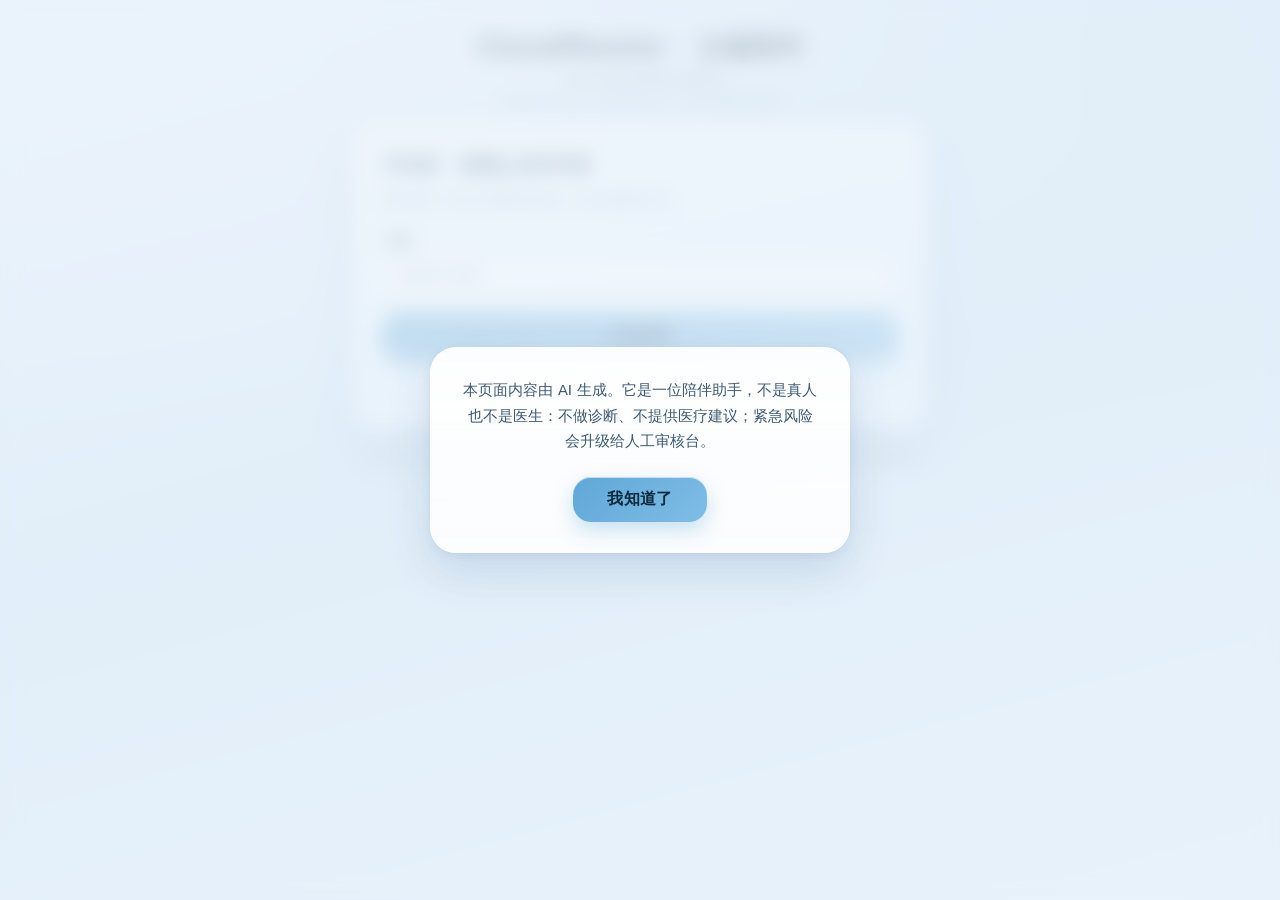
==== frontend/cloud-glass/index.html @ fb9d0e98 "refactor(web): 删除柔雾奶油前端，精修云朵玻璃视觉风格 - 删除 frontend/soft-pastel/（柔雾奶油风格实现） - 移除对应静态测试 test_static_serve" ====
<!doctype html>
<html lang="zh-CN">
<head>
<meta charset="utf-8">
<meta name="viewport" content="width=device-width, initial-scale=1">
<title>CloudMaster · 云端陪伴</title>
<link rel="stylesheet" href="style.css">
</head>
<body>
  <header class="top">
    <h1 class="brand">CloudMaster<span class="dot"> · </span>云端陪伴</h1>
    <p class="brand-sub">一处可以放松倾诉的云端陪伴</p>
    <p class="ai-note">内容由 AI 生成 · 仅供陪伴参考，不作心理/医疗诊断</p>
  </header>

  <div id="disclosure" class="disclosure hidden">
    <div class="dlg">
      <p>本页面内容由 AI 生成。它是一位陪伴助手，不是真人也不是医生：不做诊断、不提供医疗建议；紧急风险会升级给人工审核台。</p>
      <button id="disclosureOk" class="primary">我知道了</button>
    </div>
  </div>

  <main>
    <section id="registerPanel" class="card panel hidden">
      <h2>开始前，请确认你的年龄</h2>
      <p class="privacy">匿名使用：我们不索要真实姓名、照片或联系方式。</p>
      <label class="field">年龄
        <input id="age" type="number" min="0" max="100" placeholder="请输入年龄">
      </label>
      <p id="ageReject" class="reject hidden">未满 14 岁无法使用：本产品不处理 <14 岁数据。</p>
      <div id="guardianRow" class="guardian-row hidden">
        <label><input id="guardianBox" type="checkbox"> 我确认使用期间有监护人/家长在场或在旁</label>
      </div>
      <button id="regBtn" class="primary">开始陪伴</button>
      <p id="chatError" class="error"></p>
    </section>

    <section id="chatPanel" class="card panel hidden">
      <div id="crisisBanner" class="crisis hidden">
        <h3 id="crisisTitle"></h3>
        <p id="crisisText"></p>
      </div>
      <div id="chatMessages" class="messages" aria-live="polite"></div>
      <div id="typing" class="typing"><span class="td"></span><span class="td"></span><span class="td"></span>正在输入…</div>
      <div class="input-row">
        <input id="input" type="text" placeholder="说说你现在的心情…" aria-label="输入你的话">
        <button id="sendBtn" class="primary">发送</button>
      </div>
      <p class="privacy micro">匿名使用 · 不记录真实身份 · 你的状态会按风险分级处理</p>
    </section>
  </main>

  <footer class="foot">CloudMaster 云端陪伴 · 页面内容 AI 生成 · 紧急风险走人工审核 · 提供来源虚构图谱，不提供未审核热线</footer>

  <script src="../common/api.js" defer></script>
</body>
</html>
---- frontend/cloud-glass/style.css ----
/* Cloud Glass — 云朵玻璃（精修版） */
:root{
  --sky-a:#EAF3FB; --sky-b:#CBE3F4; --sky-c:#E2F0F9;
  --glass-strong:rgba(255,255,255,.72); --glass-soft:rgba(255,255,255,.50);
  --glass-line:rgba(255,255,255,.78);
  --glass-shadow:0 18px 44px rgba(40,90,140,.16), 0 2px 8px rgba(40,90,140,.08);
  --glass-highlight:inset 0 1px 0 rgba(255,255,255,.9);
  --ink:#2C4457; --ink-2:#3C5A72; --muted:#5E7A93; --faint:#84A0B8;
  --accent:#5FA8D8; --accent-2:#7FBDE5; --accent-ink:#0D2A3C;
  --good:#5FA88B; --danger:#C05C4B;
  --r-lg:26px; --r-md:18px;
  --sp-1:6px; --sp-2:10px; --sp-3:14px; --sp-4:22px; --sp-5:30px;
  --font:"PingFang SC","Hiragino Sans GB","Microsoft YaHei","Segoe UI",system-ui,sans-serif;
}
*{box-sizing:border-box}
html,body{height:100%}
body{
  margin:0; color:var(--ink); font-family:var(--font); -webkit-font-smoothing:antialiased;
  background:radial-gradient(120% 80% at 0% 0%, var(--sky-a) 0%, transparent 60%),
    radial-gradient(120% 90% at 100% 0%, var(--sky-b) 0%, transparent 55%),
    linear-gradient(165deg, var(--sky-a), var(--sky-b) 48%, var(--sky-c));
  background-attachment:fixed; display:flex; flex-direction:column; align-items:center; min-height:100%;
}
.hidden{display:none!important}
.top{width:100%; max-width:620px; text-align:center; padding:var(--sp-5) var(--sp-4) var(--sp-2)}
.brand{font-size:26px; font-weight:600; letter-spacing:.5px; color:var(--ink); margin:0}
.brand .dot{color:var(--accent)}
.brand-sub{font-size:13px; color:var(--muted); margin:.35em 0 0}
.ai-note{font-size:12px; color:var(--faint); margin:.5em 0 0}
body[data-minor="true"] .ai-note::after{content:"  ·  未成年模式（监护人可用）"; color:var(--good)}
main{width:100%; max-width:620px; padding:0 var(--sp-4)}
.card{
  border-radius:var(--r-lg);
  background:linear-gradient(180deg, var(--glass-strong), var(--glass-soft));
  -webkit-backdrop-filter:blur(20px) saturate(130%); backdrop-filter:blur(20px) saturate(130%);
  border:1px solid var(--glass-line); box-shadow:var(--glass-shadow), var(--glass-highlight);
  padding:var(--sp-5) var(--sp-5) var(--sp-4);
}
h2{font-size:19px; margin:0 0 var(--sp-3); font-weight:600; color:var(--ink-2)}
.field{display:block; margin:var(--sp-4) 0 var(--sp-3)}
.field span{display:block; font-size:13.5px; color:var(--muted); margin-bottom:var(--sp-2)}
.field input{
  width:100%; padding:13px 16px; border-radius:var(--r-md);
  border:1px solid rgba(95,168,216,.28); background:rgba(255,255,255,.78); color:var(--ink); font-size:16px;
  box-shadow:inset 0 1px 2px rgba(40,90,140,.05); transition:border-color .2s, box-shadow .2s;
}
.field input::placeholder{color:var(--faint)}
.field input:focus{outline:none; border-color:var(--accent); box-shadow:0 0 0 3px rgba(95,168,216,.20)}
.privacy{font-size:12.5px; color:var(--muted)}
.privacy.micro{margin-top:var(--sp-3); text-align:center}
.reject{color:var(--danger); font-size:14px; margin:var(--sp-2) 0; font-weight:500}
.guardian-row{margin:var(--sp-2) 0 var(--sp-3); font-size:14px; color:var(--ink-2); display:flex; align-items:flex-start; gap:var(--sp-2)}
.error{color:var(--danger); font-size:13.5px; min-height:1.3em; margin-top:var(--sp-3)}
.primary{
  width:100%; padding:14px; border:0; border-radius:var(--r-md); cursor:pointer;
  font-size:16px; font-weight:600; letter-spacing:.4px; color:var(--accent-ink);
  background:linear-gradient(135deg, var(--accent), var(--accent-2));
  box-shadow:0 8px 20px rgba(95,168,216,.35), inset 0 1px 0 rgba(255,255,255,.6);
  transition:transform .15s ease, box-shadow .2s ease, filter .2s ease;
}
.primary:not(:disabled):hover{filter:brightness(1.04); transform:translateY(-1px); box-shadow:0 12px 26px rgba(95,168,216,.4)}
.primary:not(:disabled):active{transform:translateY(0); box-shadow:0 6px 16px rgba(95,168,216,.3)}
.primary:disabled{opacity:.5; cursor:not-allowed; filter:saturate(.7)}
.primary:focus-visible{outline:none; box-shadow:0 0 0 3px rgba(2,80,140,.45)}
.messages{height:360px; overflow-y:auto; padding:var(--sp-3) var(--sp-1); display:flex; flex-direction:column; gap:var(--sp-2); scroll-behavior:smooth}
.messages::-webkit-scrollbar{width:8px}
.messages::-webkit-scrollbar-thumb{background:rgba(95,168,216,.35); border-radius:8px}
.bubble{max-width:82%; padding:12px 16px; border-radius:20px; line-height:1.65; white-space:pre-wrap; word-break:break-word; font-size:15px; box-shadow:var(--glass-highlight)}
.bubble.user{align-self:flex-end; color:#0D2A3C; background:linear-gradient(135deg,rgba(95,168,216,.72),rgba(127,189,229,.72)); border-bottom-right-radius:6px; margin-left:12%}
.bubble.ai{align-self:flex-start; color:var(--ink); background:rgba(255,255,255,.74); border:1px solid var(--glass-line); border-bottom-left-radius:6px; margin-right:12%}
.typing{color:var(--muted); font-size:12.5px; min-height:20px; opacity:0; transition:opacity .25s; display:flex; align-items:center; gap:6px}
.typing.show{opacity:1}
.typing .td{width:5px; height:5px; border-radius:50%; background:var(--accent); opacity:.4; animation:tdp 1.2s infinite}
.typing .td:nth-child(2){animation-delay:.2s}
.typing .td:nth-child(3){animation-delay:.4s}
@keyframes tdp{0%,60%,100%{opacity:.25; transform:translateY(0)}30%{opacity:1; transform:translateY(-2px)}}
.input-row{display:flex; gap:var(--sp-2); margin-top:var(--sp-2)}
.input-row input{flex:1; padding:13px 16px; border-radius:var(--r-md); border:1px solid rgba(95,168,216,.28); background:rgba(255,255,255,.8); color:var(--ink); font-size:15px; transition:border-color .2s, box-shadow .2s}
.input-row input:focus{outline:none; border-color:var(--accent); box-shadow:0 0 0 3px rgba(95,168,216,.20)}
.input-row button{width:auto; flex:0 0 96px}
.crisis{display:flex; gap:var(--sp-3); align-items:flex-start; background:linear-gradient(180deg, rgba(255,255,255,.80), rgba(255,255,255,.58)); -webkit-backdrop-filter:blur(14px); backdrop-filter:blur(14px); border:1px solid rgba(231,150,120,.55); border-radius:var(--r-md); box-shadow:0 10px 24px rgba(60,40,30,.10); padding:var(--sp-3) var(--sp-4); margin-bottom:var(--sp-3)}
.crisis::before{content:""; flex:0 0 10px; height:10px; align-self:center; border-radius:50%; background:#E8B09A; box-shadow:0 0 0 4px rgba(192,92,75,.14)}
.crisis h3{margin:0 0 4px; font-size:15px; color:var(--ink-2); font-weight:600}
.crisis p{margin:0; font-size:13.5px; color:var(--muted); line-height:1.6}
.disclosure{position:fixed; inset:0; z-index:60; display:flex; align-items:center; justify-content:center; padding:var(--sp-4); background:rgba(234,243,251,.72); -webkit-backdrop-filter:blur(10px); backdrop-filter:blur(10px)}
.disclosure .dlg{max-width:420px; width:100%; border-radius:var(--r-lg); padding:var(--sp-5); background:linear-gradient(180deg, rgba(255,255,255,.94), rgba(255,255,255,.86)); border:1px solid var(--glass-line); box-shadow:var(--glass-shadow); text-align:center}
.disclosure p{line-height:1.75; font-size:14.5px; color:var(--ink-2); margin:0 0 var(--sp-4)}
.disclosure .primary{width:auto; padding:12px 34px}
.foot{width:100%; max-width:620px; text-align:center; padding:var(--sp-4); font-size:11.5px; color:var(--faint); line-height:1.7}
@media (max-width:560px){.top{padding-top:var(--sp-4)}.card{padding:var(--sp-4)}.messages{height:320px}.bubble{max-width:88%}}
@media (prefers-reduced-motion: reduce){*,*::before,*::after{animation:none!important; transition:none!important; scroll-behavior:auto!important}.typing .td{animation:none}}
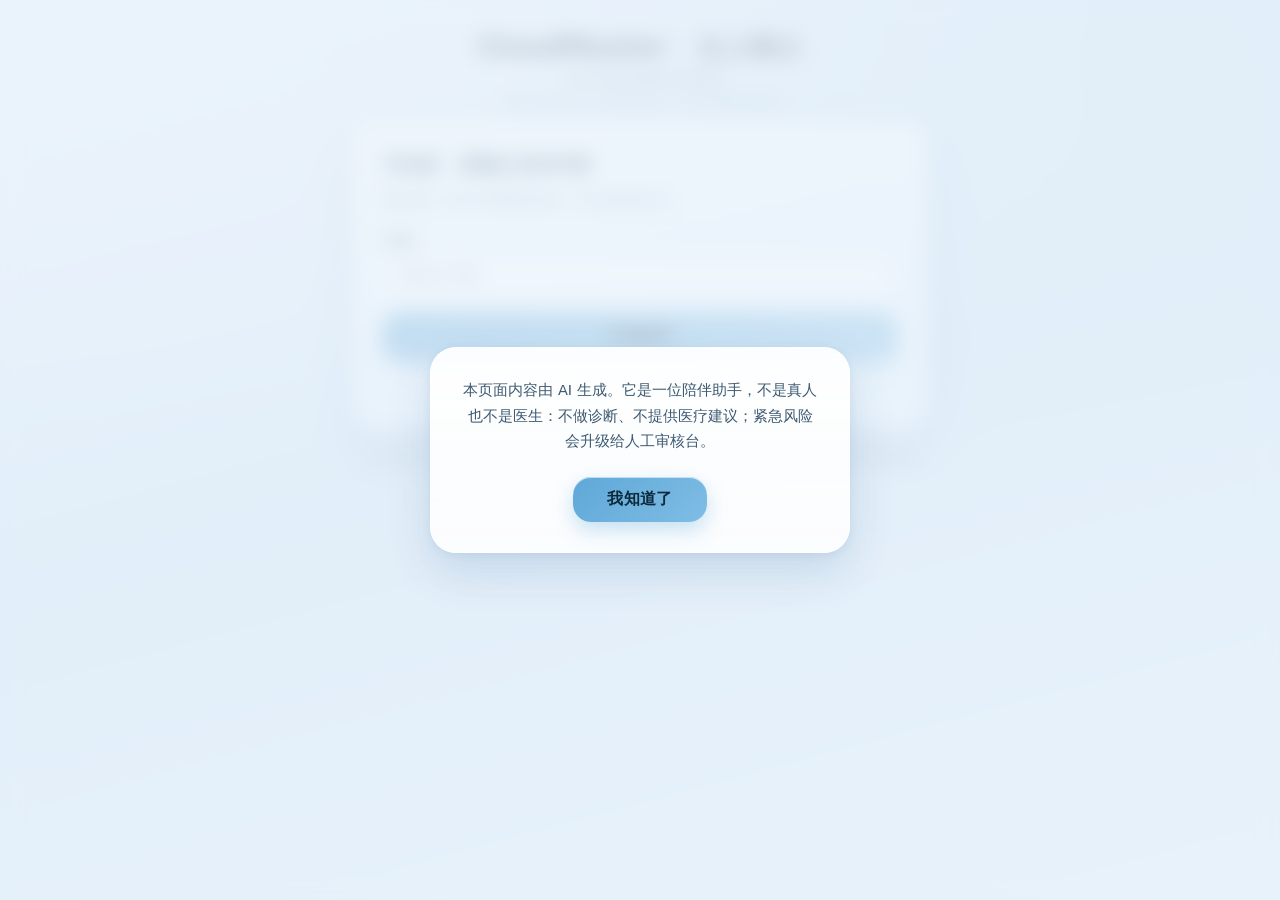
==== commit f68fbb3c: "feat(web): 前端品牌标题改为「CloudMaster · 云上高士」 - index.html: 大标题 <h1 class=brand> 与页面 <title> 改为 云上高士; 页脚品牌" ====
--- a/frontend/cloud-glass/index.html
+++ b/frontend/cloud-glass/index.html
@@ -3,12 +3,12 @@
 <head>
 <meta charset="utf-8">
 <meta name="viewport" content="width=device-width, initial-scale=1">
-<title>CloudMaster · 云端陪伴</title>
+<title>CloudMaster · 云上高士</title>
 <link rel="stylesheet" href="style.css">
 </head>
 <body>
   <header class="top">
-    <h1 class="brand">CloudMaster<span class="dot"> · </span>云端陪伴</h1>
+    <h1 class="brand">CloudMaster<span class="dot"> · </span>云上高士</h1>
     <p class="brand-sub">一处可以放松倾诉的云端陪伴</p>
     <p class="ai-note">内容由 AI 生成 · 仅供陪伴参考，不作心理/医疗诊断</p>
   </header>
@@ -47,10 +47,48 @@
         <button id="sendBtn" class="primary">发送</button>
       </div>
       <p class="privacy micro">匿名使用 · 不记录真实身份 · 你的状态会按风险分级处理</p>
+      <button id="openSettings" class="ghost">设置与资源 · 申诉入口</button>
+    </section>
+
+    <section id="settingsPanel" class="card panel hidden">
+      <h2>设置与资源</h2>
+
+      <div class="block">
+        <h3>求助与转介资源</h3>
+        <p class="privacy">本页不提供未经人工审核的热线号码。紧急情况请拨打当地急救电话或就近就医。</p>
+        <ul id="resourceList" class="res-list"></ul>
+      </div>
+
+      <div class="block">
+        <h3>申诉与投诉举报</h3>
+        <p class="privacy">未成年人模式误判、内容问题、隐私与数据使用问题均可提交；返回可追踪工单号。</p>
+        <label class="field small">类型
+          <select id="appealKind"></select>
+        </label>
+        <label class="field small">说明
+          <textarea id="appealText" rows="3" placeholder="请描述你遇到的问题（无需填写姓名或联系方式）"></textarea>
+        </label>
+        <button id="appealBtn" class="primary">提交申诉</button>
+        <p id="appealMsg" class="privacy micro"></p>
+      </div>
+
+      <div class="block">
+        <h3>隐私与退出</h3>
+        <p class="privacy">一键删除：清除你的匿名画像与本机会话数据（不可恢复）。</p>
+        <button id="deleteBtn" class="danger">删除我的数据并退出</button>
+        <p id="deleteMsg" class="privacy micro"></p>
+      </div>
+
+      <div class="block">
+        <h3>产品边界说明</h3>
+        <p class="privacy">CloudMaster 是 AI 陪伴助手，不是真人也不是医生：不做诊断、不提供医疗或用药建议、不评判。识别到极端情绪或自伤风险时会中断自动回复并转人工审核。使用时长与未成年人模式按合规要求执行。</p>
+      </div>
+
+      <button id="closeSettings" class="ghost">返回对话</button>
     </section>
   </main>
 
-  <footer class="foot">CloudMaster 云端陪伴 · 页面内容 AI 生成 · 紧急风险走人工审核 · 提供来源虚构图谱，不提供未审核热线</footer>
+  <footer class="foot">CloudMaster 云上高士 · 页面内容 AI 生成 · 紧急风险走人工审核 · 提供来源虚构图谱，不提供未审核热线</footer>
 
   <script src="../common/api.js" defer></script>
 </body>
--- a/frontend/cloud-glass/style.css
+++ b/frontend/cloud-glass/style.css
@@ -88,4 +88,23 @@
 .disclosure .primary{width:auto; padding:12px 34px}
 .foot{width:100%; max-width:620px; text-align:center; padding:var(--sp-4); font-size:11.5px; color:var(--faint); line-height:1.7}
 @media (max-width:560px){.top{padding-top:var(--sp-4)}.card{padding:var(--sp-4)}.messages{height:320px}.bubble{max-width:88%}}
-@media (prefers-reduced-motion: reduce){*,*::before,*::after{animation:none!important; transition:none!important; scroll-behavior:auto!important}.typing .td{animation:none}}+@media (prefers-reduced-motion: reduce){*,*::before,*::after{animation:none!important; transition:none!important; scroll-behavior:auto!important}.typing .td{animation:none}}
+
+/* ---- v1.1.0：设置与资源面板（申诉入口 / 一键退出 / 转介资源） ---- */
+.ghost{margin-top:var(--sp-3); width:100%; padding:11px; border-radius:var(--r-md); cursor:pointer; font-size:14px; font-weight:600; color:var(--ink-2); background:rgba(255,255,255,.55); border:1px solid var(--glass-line); box-shadow:var(--glass-highlight); transition:filter .2s, transform .15s}
+.ghost:hover{filter:brightness(1.03); transform:translateY(-1px)}
+.ghost:focus-visible{outline:none; box-shadow:0 0 0 3px rgba(2,80,140,.45)}
+.block{margin-bottom:var(--sp-4); padding-bottom:var(--sp-3); border-bottom:1px dashed rgba(95,168,216,.25)}
+.block:last-of-type{border-bottom:0}
+.block h3{margin:0 0 var(--sp-2); font-size:15px; color:var(--ink-2); font-weight:600}
+.res-list{margin:0; padding-left:1.1em; font-size:13.5px; color:var(--muted); line-height:1.7}
+.res-list li{margin-bottom:4px}
+.res-list strong{color:var(--ink-2); font-weight:600}
+.danger{width:100%; padding:13px; border:0; border-radius:var(--r-md); cursor:pointer; font-size:15px; font-weight:600; color:#5A1F16; background:linear-gradient(135deg,#F0C0B2,#E8A794); box-shadow:0 8px 20px rgba(192,92,75,.28), inset 0 1px 0 rgba(255,255,255,.6); transition:filter .2s, transform .15s}
+.danger:hover{filter:brightness(1.03); transform:translateY(-1px)}
+.danger:focus-visible{outline:none; box-shadow:0 0 0 3px rgba(140,50,30,.45)}
+.field.small{margin:var(--sp-3) 0}
+.field.small>span,.field.small{font-size:13px}
+.field select,.field textarea{width:100%; padding:12px 14px; border-radius:var(--r-md); border:1px solid rgba(95,168,216,.28); background:rgba(255,255,255,.8); color:var(--ink); font-size:14.5px; font-family:inherit}
+.field textarea{resize:vertical; line-height:1.6}
+.field select:focus,.field textarea:focus{outline:none; border-color:var(--accent); box-shadow:0 0 0 3px rgba(95,168,216,.20)}
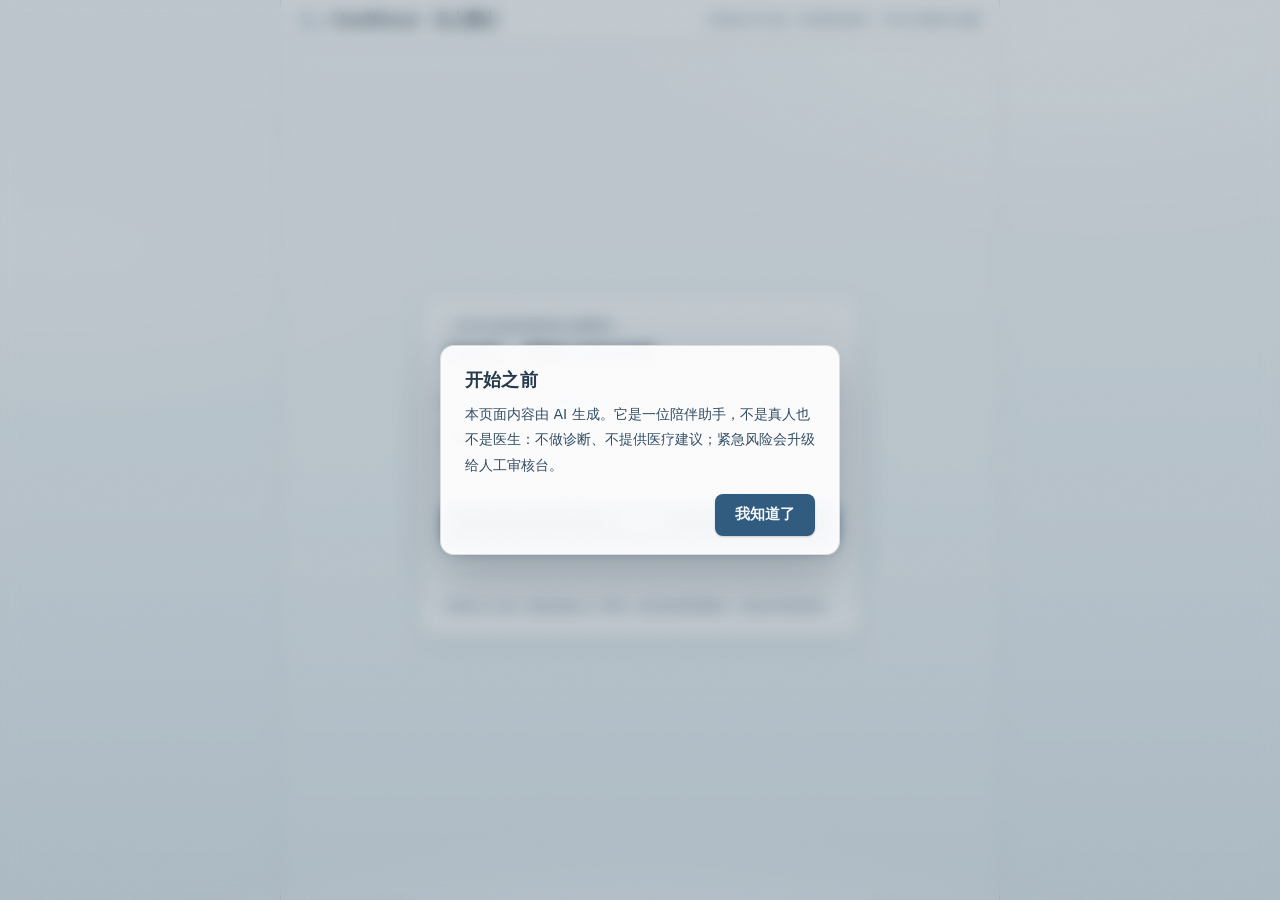
==== commit e1cfb2ce: "feat(web): 云朵玻璃 v1.3 精修「晨雾应用壳」，去 AI 生成感 - index.html: 居中悬浮玻璃大卡片 -> 应用壳（.shell/.appbar/.screen/.sheet" ====
--- a/frontend/cloud-glass/index.html
+++ b/frontend/cloud-glass/index.html
@@ -2,94 +2,112 @@
 <html lang="zh-CN">
 <head>
 <meta charset="utf-8">
-<meta name="viewport" content="width=device-width, initial-scale=1">
+<meta name="viewport" content="width=device-width, initial-scale=1, viewport-fit=cover">
+<meta name="theme-color" content="#F6F9FB">
+<meta name="color-scheme" content="light">
 <title>CloudMaster · 云上高士</title>
 <link rel="stylesheet" href="style.css">
 </head>
 <body>
-  <header class="top">
-    <h1 class="brand">CloudMaster<span class="dot"> · </span>云上高士</h1>
-    <p class="brand-sub">一处可以放松倾诉的云端陪伴</p>
-    <p class="ai-note">内容由 AI 生成 · 仅供陪伴参考，不作心理/医疗诊断</p>
-  </header>
+  <div class="shell">
+    <header class="appbar">
+      <svg class="mark" viewBox="0 0 24 24" fill="none" stroke="currentColor" stroke-width="1.5" stroke-linecap="round" stroke-linejoin="round" aria-hidden="true"><path d="M18 10h-1.26A8 8 0 1 0 9 20h9a5 5 0 0 0 0-10z"/></svg>
+      <h1 class="brand">CloudMaster<span class="dot"> · </span>云上高士</h1>
+      <p class="ai-note">内容由 AI 生成 · 仅供陪伴参考，不作心理/医疗诊断</p>
+    </header>
+
+    <main>
+      <section id="registerPanel" class="screen hidden">
+        <div class="sheet sheet-narrow">
+          <p class="kicker">一处可以放松倾诉的云端陪伴</p>
+          <h2>开始前，请确认你的年龄</h2>
+          <p class="privacy">匿名使用：我们不索要真实姓名、照片或联系方式。</p>
+          <label class="field">年龄
+            <input id="age" type="number" min="0" max="100" placeholder="请输入年龄">
+          </label>
+          <p id="ageReject" class="reject hidden">未满 14 岁无法使用：本产品不处理 <14 岁数据。</p>
+          <div id="guardianRow" class="guardian-row hidden">
+            <label><input id="guardianBox" type="checkbox"> 我确认使用期间有监护人/家长在场或在旁</label>
+          </div>
+          <button id="regBtn" class="primary">开始陪伴</button>
+          <p id="chatError" class="error"></p>
+          <p class="smallprint">内容由 AI 生成 · 紧急风险走人工审核 · 提供来源虚构图谱，不提供未审核热线</p>
+        </div>
+      </section>
+
+      <section id="chatPanel" class="screen hidden">
+        <div id="crisisBanner" class="crisis hidden">
+          <h3 id="crisisTitle"></h3>
+          <p id="crisisText"></p>
+        </div>
+        <div id="chatMessages" class="messages" aria-live="polite"></div>
+        <div id="typing" class="typing"><span class="td"></span><span class="td"></span><span class="td"></span>正在输入…</div>
+        <div class="composer">
+          <div class="input-row">
+            <input id="input" type="text" placeholder="说说你现在的心情…" aria-label="输入你的话">
+            <button id="sendBtn" class="send" aria-label="发送">
+              <svg viewBox="0 0 24 24" fill="none" stroke="currentColor" stroke-width="2" stroke-linecap="round" stroke-linejoin="round" aria-hidden="true"><path d="M22 2 11 13"/><path d="M22 2 15 22l-4-9-9-4z"/></svg>
+            </button>
+          </div>
+          <div class="composer-meta">
+            <span class="privacy micro">匿名使用 · 不记录真实身份 · 你的状态会按风险分级处理</span>
+            <button id="openSettings" class="linklike">设置与资源 · 申诉入口</button>
+          </div>
+        </div>
+      </section>
+
+      <section id="settingsPanel" class="screen hidden">
+        <div class="sheet">
+          <div class="sheet-head">
+            <h2>设置与资源</h2>
+            <button id="closeSettings" class="linklike">返回对话</button>
+          </div>
+
+          <div class="block">
+            <h3>求助与转介资源</h3>
+            <p class="privacy">本页不提供未经人工审核的热线号码。紧急情况请拨打当地急救电话或就近就医。</p>
+            <ul id="resourceList" class="res-list"></ul>
+          </div>
+
+          <div class="block">
+            <h3>申诉与投诉举报</h3>
+            <p class="privacy">未成年人模式误判、内容问题、隐私与数据使用问题均可提交；返回可追踪工单号。</p>
+            <label class="field small">类型
+              <select id="appealKind"></select>
+            </label>
+            <label class="field small">说明
+              <textarea id="appealText" rows="3" placeholder="请描述你遇到的问题（无需填写姓名或联系方式）"></textarea>
+            </label>
+            <button id="appealBtn" class="primary compact">提交申诉</button>
+            <p id="appealMsg" class="privacy micro"></p>
+          </div>
+
+          <div class="block">
+            <h3>隐私与退出</h3>
+            <p class="privacy">一键删除：清除你的匿名画像与本机会话数据（不可恢复）。</p>
+            <button id="deleteBtn" class="danger">删除我的数据并退出</button>
+            <p id="deleteMsg" class="privacy micro"></p>
+          </div>
+
+          <div class="block">
+            <h3>产品边界说明</h3>
+            <p class="privacy">CloudMaster 是 AI 陪伴助手，不是真人也不是医生：不做诊断、不提供医疗或用药建议、不评判。识别到极端情绪或自伤风险时会中断自动回复并转人工审核。使用时长与未成年人模式按合规要求执行。</p>
+          </div>
+
+          <p class="smallprint">内容由 AI 生成 · 紧急风险走人工审核 · 提供来源虚构图谱，不提供未审核热线</p>
+        </div>
+      </section>
+    </main>
+  </div>
 
   <div id="disclosure" class="disclosure hidden">
     <div class="dlg">
+      <h2>开始之前</h2>
       <p>本页面内容由 AI 生成。它是一位陪伴助手，不是真人也不是医生：不做诊断、不提供医疗建议；紧急风险会升级给人工审核台。</p>
-      <button id="disclosureOk" class="primary">我知道了</button>
+      <button id="disclosureOk" class="primary compact">我知道了</button>
     </div>
   </div>
 
-  <main>
-    <section id="registerPanel" class="card panel hidden">
-      <h2>开始前，请确认你的年龄</h2>
-      <p class="privacy">匿名使用：我们不索要真实姓名、照片或联系方式。</p>
-      <label class="field">年龄
-        <input id="age" type="number" min="0" max="100" placeholder="请输入年龄">
-      </label>
-      <p id="ageReject" class="reject hidden">未满 14 岁无法使用：本产品不处理 <14 岁数据。</p>
-      <div id="guardianRow" class="guardian-row hidden">
-        <label><input id="guardianBox" type="checkbox"> 我确认使用期间有监护人/家长在场或在旁</label>
-      </div>
-      <button id="regBtn" class="primary">开始陪伴</button>
-      <p id="chatError" class="error"></p>
-    </section>
-
-    <section id="chatPanel" class="card panel hidden">
-      <div id="crisisBanner" class="crisis hidden">
-        <h3 id="crisisTitle"></h3>
-        <p id="crisisText"></p>
-      </div>
-      <div id="chatMessages" class="messages" aria-live="polite"></div>
-      <div id="typing" class="typing"><span class="td"></span><span class="td"></span><span class="td"></span>正在输入…</div>
-      <div class="input-row">
-        <input id="input" type="text" placeholder="说说你现在的心情…" aria-label="输入你的话">
-        <button id="sendBtn" class="primary">发送</button>
-      </div>
-      <p class="privacy micro">匿名使用 · 不记录真实身份 · 你的状态会按风险分级处理</p>
-      <button id="openSettings" class="ghost">设置与资源 · 申诉入口</button>
-    </section>
-
-    <section id="settingsPanel" class="card panel hidden">
-      <h2>设置与资源</h2>
-
-      <div class="block">
-        <h3>求助与转介资源</h3>
-        <p class="privacy">本页不提供未经人工审核的热线号码。紧急情况请拨打当地急救电话或就近就医。</p>
-        <ul id="resourceList" class="res-list"></ul>
-      </div>
-
-      <div class="block">
-        <h3>申诉与投诉举报</h3>
-        <p class="privacy">未成年人模式误判、内容问题、隐私与数据使用问题均可提交；返回可追踪工单号。</p>
-        <label class="field small">类型
-          <select id="appealKind"></select>
-        </label>
-        <label class="field small">说明
-          <textarea id="appealText" rows="3" placeholder="请描述你遇到的问题（无需填写姓名或联系方式）"></textarea>
-        </label>
-        <button id="appealBtn" class="primary">提交申诉</button>
-        <p id="appealMsg" class="privacy micro"></p>
-      </div>
-
-      <div class="block">
-        <h3>隐私与退出</h3>
-        <p class="privacy">一键删除：清除你的匿名画像与本机会话数据（不可恢复）。</p>
-        <button id="deleteBtn" class="danger">删除我的数据并退出</button>
-        <p id="deleteMsg" class="privacy micro"></p>
-      </div>
-
-      <div class="block">
-        <h3>产品边界说明</h3>
-        <p class="privacy">CloudMaster 是 AI 陪伴助手，不是真人也不是医生：不做诊断、不提供医疗或用药建议、不评判。识别到极端情绪或自伤风险时会中断自动回复并转人工审核。使用时长与未成年人模式按合规要求执行。</p>
-      </div>
-
-      <button id="closeSettings" class="ghost">返回对话</button>
-    </section>
-  </main>
-
-  <footer class="foot">CloudMaster 云上高士 · 页面内容 AI 生成 · 紧急风险走人工审核 · 提供来源虚构图谱，不提供未审核热线</footer>
-
   <script src="../common/api.js" defer></script>
 </body>
-</html>+</html>
--- a/frontend/cloud-glass/style.css
+++ b/frontend/cloud-glass/style.css
@@ -1,110 +1,279 @@
-/* Cloud Glass — 云朵玻璃（精修版） */
+/* ==========================================================================
+   Cloud Glass v3 · 云朵玻璃「晨雾应用壳」
+   --------------------------------------------------------------------------
+   设计立场：云朵玻璃是"材质"而不是"造型"——只用在顶栏、输入坞、AI 气泡
+   这类功能性磨砂条上；聊天直接铺在天空上，表单是平贴的窄栏纸面。
+   去 AI 感纪律：
+   1) 拒绝"居中悬浮玻璃大卡片"式营销页骨架，改为真实应用的信息架构；
+   2) 不用宽字距标语、渐变、光晕；按钮小而实色，发丝线承担全部结构；
+   3) 衬线仅用于品牌与标题（Georgia/宋体混排），正文克制、行高放松。
+   ========================================================================== */
+
 :root{
-  --sky-a:#EAF3FB; --sky-b:#CBE3F4; --sky-c:#E2F0F9;
-  --glass-strong:rgba(255,255,255,.72); --glass-soft:rgba(255,255,255,.50);
-  --glass-line:rgba(255,255,255,.78);
-  --glass-shadow:0 18px 44px rgba(40,90,140,.16), 0 2px 8px rgba(40,90,140,.08);
-  --glass-highlight:inset 0 1px 0 rgba(255,255,255,.9);
-  --ink:#2C4457; --ink-2:#3C5A72; --muted:#5E7A93; --faint:#84A0B8;
-  --accent:#5FA8D8; --accent-2:#7FBDE5; --accent-ink:#0D2A3C;
-  --good:#5FA88B; --danger:#C05C4B;
-  --r-lg:26px; --r-md:18px;
-  --sp-1:6px; --sp-2:10px; --sp-3:14px; --sp-4:22px; --sp-5:30px;
-  --font:"PingFang SC","Hiragino Sans GB","Microsoft YaHei","Segoe UI",system-ui,sans-serif;
-}
+  /* 天空（低饱和晨雾） */
+  --sky-hi:#F6F9FB; --sky-mid:#EDF3F7; --sky-low:#DEE8EF;
+  /* 玻璃与纸 */
+  --glass:rgba(255,255,255,.6);
+  --paper:rgba(255,255,255,.7);
+  --edge-light:rgba(255,255,255,.85);
+  --hairline:rgba(34,56,74,.15);
+  /* 墨色文字（对纸底均 ≥ AA） */
+  --ink:#22384A; --ink-2:#2F4B62; --muted:#46617A; --faint:#57718A;
+  /* 单一强调：墨蓝 */
+  --accent:#2E5A7E; --accent-deep:#264D6D; --user-bubble:#38678C;
+  --ring:rgba(46,90,126,.18);
+  /* 状态色（去饱和） */
+  --good:#3E7A5E; --danger:#8F442F; --warm-line:#B4663F;
+  /* 形状与间距 */
+  --r-lg:14px; --r-md:10px; --r-sm:8px;
+  --serif:Georgia,"Times New Roman","Noto Serif SC","Source Han Serif SC","Songti SC","SimSun",serif;
+  --sans:"PingFang SC","Hiragino Sans GB","Microsoft YaHei","Segoe UI",system-ui,sans-serif;
+}
+
 *{box-sizing:border-box}
 html,body{height:100%}
 body{
-  margin:0; color:var(--ink); font-family:var(--font); -webkit-font-smoothing:antialiased;
-  background:radial-gradient(120% 80% at 0% 0%, var(--sky-a) 0%, transparent 60%),
-    radial-gradient(120% 90% at 100% 0%, var(--sky-b) 0%, transparent 55%),
-    linear-gradient(165deg, var(--sky-a), var(--sky-b) 48%, var(--sky-c));
-  background-attachment:fixed; display:flex; flex-direction:column; align-items:center; min-height:100%;
-}
+  margin:0; overflow:hidden; color:var(--ink); font-family:var(--sans);
+  -webkit-font-smoothing:antialiased;
+  background:linear-gradient(180deg,var(--sky-hi) 0%,var(--sky-mid) 55%,var(--sky-low) 100%);
+}
+
+/* 云层：两团极缓漂移的雾白 */
+body::before{
+  content:""; position:fixed; inset:-6% -4%; z-index:0; pointer-events:none;
+  background:
+    radial-gradient(52rem 24rem at 82% 8%, rgba(255,255,255,.8), rgba(255,255,255,0) 62%),
+    radial-gradient(46rem 20rem at 8% 30%, rgba(255,255,255,.5), rgba(255,255,255,0) 58%),
+    radial-gradient(66rem 26rem at 50% 112%, rgba(255,255,255,.9), rgba(255,255,255,0) 60%);
+  animation:cloud-drift 140s ease-in-out infinite alternate;
+}
+@keyframes cloud-drift{from{transform:translateX(-1.4%)}to{transform:translateX(1.4%)}}
+
+/* 纸感颗粒：极细噪点盖全页 */
+body::after{
+  content:""; position:fixed; inset:0; z-index:90; pointer-events:none;
+  background-image:url("data:image/svg+xml,%3Csvg xmlns='http://www.w3.org/2000/svg' width='260' height='260'%3E%3Cfilter id='n'%3E%3CfeTurbulence type='fractalNoise' baseFrequency='0.82' numOctaves='2' stitchTiles='stitch'/%3E%3CfeColorMatrix type='saturate' values='0'/%3E%3C/filter%3E%3Crect width='260' height='260' filter='url(%23n)' opacity='0.045'/%3E%3C/svg%3E");
+}
+
 .hidden{display:none!important}
-.top{width:100%; max-width:620px; text-align:center; padding:var(--sp-5) var(--sp-4) var(--sp-2)}
-.brand{font-size:26px; font-weight:600; letter-spacing:.5px; color:var(--ink); margin:0}
-.brand .dot{color:var(--accent)}
-.brand-sub{font-size:13px; color:var(--muted); margin:.35em 0 0}
-.ai-note{font-size:12px; color:var(--faint); margin:.5em 0 0}
-body[data-minor="true"] .ai-note::after{content:"  ·  未成年模式（监护人可用）"; color:var(--good)}
-main{width:100%; max-width:620px; padding:0 var(--sp-4)}
-.card{
-  border-radius:var(--r-lg);
-  background:linear-gradient(180deg, var(--glass-strong), var(--glass-soft));
-  -webkit-backdrop-filter:blur(20px) saturate(130%); backdrop-filter:blur(20px) saturate(130%);
-  border:1px solid var(--glass-line); box-shadow:var(--glass-shadow), var(--glass-highlight);
-  padding:var(--sp-5) var(--sp-5) var(--sp-4);
-}
-h2{font-size:19px; margin:0 0 var(--sp-3); font-weight:600; color:var(--ink-2)}
-.field{display:block; margin:var(--sp-4) 0 var(--sp-3)}
-.field span{display:block; font-size:13.5px; color:var(--muted); margin-bottom:var(--sp-2)}
+::selection{background:var(--accent); color:#fff}
+
+/* ---- 应用壳：像一栏真正的"窗"，而不是悬浮卡片 ---- */
+.shell{
+  position:relative; z-index:1; height:100%; max-width:720px; margin:0 auto;
+  display:flex; flex-direction:column;
+  border-left:1px solid var(--hairline); border-right:1px solid var(--hairline);
+  background:linear-gradient(180deg, rgba(255,255,255,.24), rgba(255,255,255,.08));
+}
+
+/* ---- 顶栏：功能性磨砂条 ---- */
+.appbar{
+  flex:none; display:flex; align-items:center; gap:10px; padding:10px 18px;
+  background:var(--glass);
+  -webkit-backdrop-filter:blur(14px) saturate(115%); backdrop-filter:blur(14px) saturate(115%);
+  border-bottom:1px solid var(--hairline);
+}
+.mark{width:20px; height:20px; color:var(--accent); flex:none}
+.brand{font-family:var(--serif); font-size:16px; font-weight:600; color:var(--ink); margin:0; white-space:nowrap; letter-spacing:.01em}
+.brand .dot{color:var(--accent); font-weight:400}
+.ai-note{margin:0 0 0 auto; font-size:11.5px; color:var(--faint); line-height:1.4; text-align:right}
+body[data-minor="true"] .ai-note::after{content:" · 未成年模式"; color:var(--good)}
+
+main{flex:1; min-height:0; display:flex; flex-direction:column}
+.screen{flex:1; min-height:0}
+#chatPanel{display:flex; flex-direction:column}
+#registerPanel,#settingsPanel{overflow-y:auto; padding:28px 18px 40px}
+#registerPanel{display:flex; flex-direction:column}
+#registerPanel::-webkit-scrollbar,#settingsPanel::-webkit-scrollbar{width:9px}
+#registerPanel::-webkit-scrollbar-thumb,#settingsPanel::-webkit-scrollbar-thumb{background:rgba(46,90,126,.24); border-radius:8px; border:2px solid transparent; background-clip:padding-box}
+
+/* ---- 纸面：平贴的表单窄栏，玻璃只作底衬 ---- */
+.sheet{
+  max-width:560px; margin:0 auto; width:100%;
+  background:var(--paper);
+  -webkit-backdrop-filter:blur(14px) saturate(115%); backdrop-filter:blur(14px) saturate(115%);
+  border:1px solid var(--hairline); border-radius:var(--r-lg);
+  box-shadow:inset 0 1px 0 var(--edge-light), 0 8px 24px rgba(46,74,99,.07);
+  padding:22px 24px 18px;
+}
+.sheet-narrow{max-width:440px; margin:auto}
+
+.kicker{font-size:13px; color:var(--muted); margin:0 0 8px}
+h2{
+  font-family:var(--serif); font-size:18.5px; font-weight:600; color:var(--ink);
+  margin:0 0 12px; padding-bottom:10px; border-bottom:1px solid var(--hairline); letter-spacing:.01em;
+}
+.sheet-head{display:flex; align-items:baseline; justify-content:space-between; gap:12px; border-bottom:1px solid var(--hairline); margin-bottom:6px}
+.sheet-head h2{border:0; padding:0; margin:0}
+
+/* ---- 表单 ---- */
+.field{display:block; margin:16px 0 12px}
+.field span{display:block; font-size:12.5px; color:var(--muted); margin-bottom:6px}
 .field input{
-  width:100%; padding:13px 16px; border-radius:var(--r-md);
-  border:1px solid rgba(95,168,216,.28); background:rgba(255,255,255,.78); color:var(--ink); font-size:16px;
-  box-shadow:inset 0 1px 2px rgba(40,90,140,.05); transition:border-color .2s, box-shadow .2s;
+  width:100%; height:42px; padding:0 13px; border-radius:var(--r-md);
+  border:1px solid rgba(34,56,74,.22); background:rgba(255,255,255,.9); color:var(--ink); font-size:15px;
+  transition:border-color .2s, box-shadow .2s;
 }
 .field input::placeholder{color:var(--faint)}
-.field input:focus{outline:none; border-color:var(--accent); box-shadow:0 0 0 3px rgba(95,168,216,.20)}
-.privacy{font-size:12.5px; color:var(--muted)}
-.privacy.micro{margin-top:var(--sp-3); text-align:center}
-.reject{color:var(--danger); font-size:14px; margin:var(--sp-2) 0; font-weight:500}
-.guardian-row{margin:var(--sp-2) 0 var(--sp-3); font-size:14px; color:var(--ink-2); display:flex; align-items:flex-start; gap:var(--sp-2)}
-.error{color:var(--danger); font-size:13.5px; min-height:1.3em; margin-top:var(--sp-3)}
+.field input:focus{outline:none; border-color:var(--accent); box-shadow:0 0 0 3px var(--ring)}
+.guardian-row{margin:8px 0 12px; font-size:13.5px; color:var(--ink-2); display:flex; align-items:flex-start; gap:8px; line-height:1.6}
+.guardian-row input{accent-color:var(--accent); margin-top:3px}
+.privacy{font-size:12.5px; color:var(--muted); line-height:1.7}
+.privacy.micro{font-size:11px; color:var(--faint); margin:0}
+.reject{color:var(--danger); font-size:13.5px; margin:8px 0; font-weight:500}
+.error{color:var(--danger); font-size:13px; min-height:1.2em; margin:10px 0 0}
+.smallprint{font-size:11px; color:var(--faint); line-height:1.7; margin:16px 0 0; padding-top:10px; border-top:1px solid var(--hairline)}
+
+/* ---- 按钮：小而实色，无戏法 ---- */
 .primary{
-  width:100%; padding:14px; border:0; border-radius:var(--r-md); cursor:pointer;
-  font-size:16px; font-weight:600; letter-spacing:.4px; color:var(--accent-ink);
-  background:linear-gradient(135deg, var(--accent), var(--accent-2));
-  box-shadow:0 8px 20px rgba(95,168,216,.35), inset 0 1px 0 rgba(255,255,255,.6);
-  transition:transform .15s ease, box-shadow .2s ease, filter .2s ease;
-}
-.primary:not(:disabled):hover{filter:brightness(1.04); transform:translateY(-1px); box-shadow:0 12px 26px rgba(95,168,216,.4)}
-.primary:not(:disabled):active{transform:translateY(0); box-shadow:0 6px 16px rgba(95,168,216,.3)}
-.primary:disabled{opacity:.5; cursor:not-allowed; filter:saturate(.7)}
-.primary:focus-visible{outline:none; box-shadow:0 0 0 3px rgba(2,80,140,.45)}
-.messages{height:360px; overflow-y:auto; padding:var(--sp-3) var(--sp-1); display:flex; flex-direction:column; gap:var(--sp-2); scroll-behavior:smooth}
-.messages::-webkit-scrollbar{width:8px}
-.messages::-webkit-scrollbar-thumb{background:rgba(95,168,216,.35); border-radius:8px}
-.bubble{max-width:82%; padding:12px 16px; border-radius:20px; line-height:1.65; white-space:pre-wrap; word-break:break-word; font-size:15px; box-shadow:var(--glass-highlight)}
-.bubble.user{align-self:flex-end; color:#0D2A3C; background:linear-gradient(135deg,rgba(95,168,216,.72),rgba(127,189,229,.72)); border-bottom-right-radius:6px; margin-left:12%}
-.bubble.ai{align-self:flex-start; color:var(--ink); background:rgba(255,255,255,.74); border:1px solid var(--glass-line); border-bottom-left-radius:6px; margin-right:12%}
-.typing{color:var(--muted); font-size:12.5px; min-height:20px; opacity:0; transition:opacity .25s; display:flex; align-items:center; gap:6px}
+  height:42px; width:100%; padding:0 20px; border:0; border-radius:var(--r-sm); cursor:pointer;
+  font-size:14.5px; font-weight:600; color:#F5F9FC; background:var(--accent);
+  box-shadow:0 1px 2px rgba(34,56,74,.22);
+  transition:background-color .2s;
+}
+.primary:not(:disabled):hover{background:var(--accent-deep)}
+.primary:not(:disabled):active{background:#204461}
+.primary:disabled{opacity:.45; cursor:not-allowed}
+.primary:focus-visible{outline:2px solid var(--accent-deep); outline-offset:2px}
+.primary.compact{width:auto}
+
+.linklike{
+  background:none; border:0; padding:2px 0; cursor:pointer;
+  font-size:12.5px; color:var(--accent); font-family:inherit;
+}
+.linklike:hover{text-decoration:underline; text-underline-offset:3px}
+.linklike:focus-visible{outline:2px solid var(--accent-deep); outline-offset:2px; border-radius:2px}
+
+.danger{
+  height:38px; padding:0 16px; border-radius:var(--r-sm); cursor:pointer;
+  font-size:13.5px; font-weight:600; color:var(--danger);
+  background:rgba(255,255,255,.55); border:1px solid rgba(143,68,47,.4);
+  transition:background-color .2s;
+}
+.danger:hover{background:rgba(143,68,47,.08)}
+.danger:focus-visible{outline:2px solid var(--danger); outline-offset:2px}
+
+/* ---- 对话：消息铺在天空上，玻璃只留给输入坞 ---- */
+.messages{
+  flex:1; min-height:0; overflow-y:auto; padding:18px 16px 4px;
+  display:flex; flex-direction:column; gap:8px; scroll-behavior:smooth;
+}
+.messages::-webkit-scrollbar{width:9px}
+.messages::-webkit-scrollbar-thumb{background:rgba(46,90,126,.24); border-radius:8px; border:2px solid transparent; background-clip:padding-box}
+.messages::-webkit-scrollbar-track{background:transparent}
+.bubble{
+  max-width:78%; padding:9px 13px; border-radius:12px; line-height:1.7;
+  white-space:pre-wrap; word-break:break-word; font-size:14.5px;
+  box-shadow:0 1px 2px rgba(34,56,74,.05);
+}
+.bubble.user{
+  align-self:flex-end; color:#F5F9FC; background:var(--user-bubble);
+  border-bottom-right-radius:4px; margin-left:14%;
+}
+.bubble.ai{
+  align-self:flex-start; color:var(--ink); background:rgba(255,255,255,.82);
+  border:1px solid var(--hairline); border-bottom-left-radius:4px; margin-right:14%;
+}
+.typing{
+  flex:none; color:var(--muted); font-size:12px; min-height:20px; padding:2px 18px 4px;
+  opacity:0; transition:opacity .25s; display:flex; align-items:center; gap:6px;
+}
 .typing.show{opacity:1}
-.typing .td{width:5px; height:5px; border-radius:50%; background:var(--accent); opacity:.4; animation:tdp 1.2s infinite}
+.typing .td{width:4px; height:4px; border-radius:50%; background:var(--muted); opacity:.4; animation:tdp 1.2s infinite}
 .typing .td:nth-child(2){animation-delay:.2s}
 .typing .td:nth-child(3){animation-delay:.4s}
 @keyframes tdp{0%,60%,100%{opacity:.25; transform:translateY(0)}30%{opacity:1; transform:translateY(-2px)}}
-.input-row{display:flex; gap:var(--sp-2); margin-top:var(--sp-2)}
-.input-row input{flex:1; padding:13px 16px; border-radius:var(--r-md); border:1px solid rgba(95,168,216,.28); background:rgba(255,255,255,.8); color:var(--ink); font-size:15px; transition:border-color .2s, box-shadow .2s}
-.input-row input:focus{outline:none; border-color:var(--accent); box-shadow:0 0 0 3px rgba(95,168,216,.20)}
-.input-row button{width:auto; flex:0 0 96px}
-.crisis{display:flex; gap:var(--sp-3); align-items:flex-start; background:linear-gradient(180deg, rgba(255,255,255,.80), rgba(255,255,255,.58)); -webkit-backdrop-filter:blur(14px); backdrop-filter:blur(14px); border:1px solid rgba(231,150,120,.55); border-radius:var(--r-md); box-shadow:0 10px 24px rgba(60,40,30,.10); padding:var(--sp-3) var(--sp-4); margin-bottom:var(--sp-3)}
-.crisis::before{content:""; flex:0 0 10px; height:10px; align-self:center; border-radius:50%; background:#E8B09A; box-shadow:0 0 0 4px rgba(192,92,75,.14)}
-.crisis h3{margin:0 0 4px; font-size:15px; color:var(--ink-2); font-weight:600}
-.crisis p{margin:0; font-size:13.5px; color:var(--muted); line-height:1.6}
-.disclosure{position:fixed; inset:0; z-index:60; display:flex; align-items:center; justify-content:center; padding:var(--sp-4); background:rgba(234,243,251,.72); -webkit-backdrop-filter:blur(10px); backdrop-filter:blur(10px)}
-.disclosure .dlg{max-width:420px; width:100%; border-radius:var(--r-lg); padding:var(--sp-5); background:linear-gradient(180deg, rgba(255,255,255,.94), rgba(255,255,255,.86)); border:1px solid var(--glass-line); box-shadow:var(--glass-shadow); text-align:center}
-.disclosure p{line-height:1.75; font-size:14.5px; color:var(--ink-2); margin:0 0 var(--sp-4)}
-.disclosure .primary{width:auto; padding:12px 34px}
-.foot{width:100%; max-width:620px; text-align:center; padding:var(--sp-4); font-size:11.5px; color:var(--faint); line-height:1.7}
-@media (max-width:560px){.top{padding-top:var(--sp-4)}.card{padding:var(--sp-4)}.messages{height:320px}.bubble{max-width:88%}}
-@media (prefers-reduced-motion: reduce){*,*::before,*::after{animation:none!important; transition:none!important; scroll-behavior:auto!important}.typing .td{animation:none}}
-
-/* ---- v1.1.0：设置与资源面板（申诉入口 / 一键退出 / 转介资源） ---- */
-.ghost{margin-top:var(--sp-3); width:100%; padding:11px; border-radius:var(--r-md); cursor:pointer; font-size:14px; font-weight:600; color:var(--ink-2); background:rgba(255,255,255,.55); border:1px solid var(--glass-line); box-shadow:var(--glass-highlight); transition:filter .2s, transform .15s}
-.ghost:hover{filter:brightness(1.03); transform:translateY(-1px)}
-.ghost:focus-visible{outline:none; box-shadow:0 0 0 3px rgba(2,80,140,.45)}
-.block{margin-bottom:var(--sp-4); padding-bottom:var(--sp-3); border-bottom:1px dashed rgba(95,168,216,.25)}
+
+/* ---- 输入坞：磨砂条 + 内嵌发送钮 ---- */
+.composer{
+  flex:none; padding:10px 14px 8px; background:var(--glass);
+  -webkit-backdrop-filter:blur(14px) saturate(115%); backdrop-filter:blur(14px) saturate(115%);
+  border-top:1px solid var(--hairline);
+}
+.input-row{display:flex; gap:8px}
+.input-row input{
+  flex:1; height:42px; padding:0 13px; border-radius:var(--r-md);
+  border:1px solid rgba(34,56,74,.2); background:rgba(255,255,255,.92); color:var(--ink); font-size:14.5px;
+  transition:border-color .2s, box-shadow .2s;
+}
+.input-row input::placeholder{color:var(--faint)}
+.input-row input:focus{outline:none; border-color:var(--accent); box-shadow:0 0 0 3px var(--ring)}
+.send{
+  flex:none; width:42px; height:42px; border:0; border-radius:var(--r-md); cursor:pointer;
+  background:var(--accent); color:#F5F9FC;
+  display:flex; align-items:center; justify-content:center;
+  transition:background-color .2s;
+}
+.send svg{width:16px; height:16px}
+.send:not(:disabled):hover{background:var(--accent-deep)}
+.send:disabled{opacity:.45; cursor:not-allowed}
+.send:focus-visible{outline:2px solid var(--accent-deep); outline-offset:2px}
+.composer-meta{display:flex; justify-content:space-between; align-items:center; gap:10px; margin-top:6px}
+.composer-meta .privacy{min-width:0}
+
+/* ---- 危机通告：暖纸条 + 陶土左线 ---- */
+.crisis{
+  flex:none; margin:12px 16px 0; padding:10px 14px;
+  background:rgba(255,250,243,.92);
+  border:1px solid rgba(164,90,55,.3); border-left:3px solid var(--warm-line);
+  border-radius:var(--r-md);
+}
+.crisis h3{margin:0 0 3px; font-size:13.5px; color:#6E3A24; font-weight:600}
+.crisis p{margin:0; font-size:13px; color:#7A564A; line-height:1.6}
+
+/* ---- 设置分节：发丝线 + 小节标题 ---- */
+.block{padding:14px 0 16px; border-bottom:1px solid var(--hairline)}
+.sheet-head + .block{padding-top:10px}
 .block:last-of-type{border-bottom:0}
-.block h3{margin:0 0 var(--sp-2); font-size:15px; color:var(--ink-2); font-weight:600}
-.res-list{margin:0; padding-left:1.1em; font-size:13.5px; color:var(--muted); line-height:1.7}
-.res-list li{margin-bottom:4px}
+.block h3{margin:0 0 6px; font-size:12.5px; color:var(--ink-2); font-weight:600; letter-spacing:.06em}
+.block .privacy{margin:0 0 8px}
+.res-list{margin:0; padding:0; list-style:none; font-size:13px; color:var(--muted); line-height:1.7}
+.res-list li{position:relative; padding-left:1em; margin-bottom:5px}
+.res-list li::before{content:"·"; position:absolute; left:.1em; color:var(--accent); font-weight:700}
 .res-list strong{color:var(--ink-2); font-weight:600}
-.danger{width:100%; padding:13px; border:0; border-radius:var(--r-md); cursor:pointer; font-size:15px; font-weight:600; color:#5A1F16; background:linear-gradient(135deg,#F0C0B2,#E8A794); box-shadow:0 8px 20px rgba(192,92,75,.28), inset 0 1px 0 rgba(255,255,255,.6); transition:filter .2s, transform .15s}
-.danger:hover{filter:brightness(1.03); transform:translateY(-1px)}
-.danger:focus-visible{outline:none; box-shadow:0 0 0 3px rgba(140,50,30,.45)}
-.field.small{margin:var(--sp-3) 0}
-.field.small>span,.field.small{font-size:13px}
-.field select,.field textarea{width:100%; padding:12px 14px; border-radius:var(--r-md); border:1px solid rgba(95,168,216,.28); background:rgba(255,255,255,.8); color:var(--ink); font-size:14.5px; font-family:inherit}
+.field.small{margin:10px 0}
+.field.small>span,.field.small{font-size:12.5px}
+.field select,.field textarea{
+  width:100%; padding:10px 12px; border-radius:var(--r-md);
+  border:1px solid rgba(34,56,74,.22); background:rgba(255,255,255,.9); color:var(--ink);
+  font-size:13.5px; font-family:inherit;
+}
 .field textarea{resize:vertical; line-height:1.6}
-.field select:focus,.field textarea:focus{outline:none; border-color:var(--accent); box-shadow:0 0 0 3px rgba(95,168,216,.20)}+.field select:focus,.field textarea:focus{outline:none; border-color:var(--accent); box-shadow:0 0 0 3px var(--ring)}
+#appealMsg,#deleteMsg{margin-top:8px}
+
+/* ---- AI 披露弹窗：白瓷对话卡 ---- */
+.disclosure{
+  position:fixed; inset:0; z-index:60; display:flex; align-items:center; justify-content:center;
+  padding:20px; background:rgba(44,68,87,.28);
+  -webkit-backdrop-filter:blur(8px); backdrop-filter:blur(8px);
+}
+.disclosure .dlg{
+  max-width:400px; width:100%; border-radius:var(--r-lg); padding:22px 24px 18px;
+  background:rgba(255,255,255,.96);
+  border:1px solid var(--hairline);
+  box-shadow:0 20px 48px rgba(24,42,58,.24);
+}
+.disclosure h2{border:0; padding:0; margin:0 0 10px; font-size:18px}
+.disclosure p{line-height:1.8; font-size:14px; color:var(--ink-2); margin:0 0 16px}
+.disclosure .primary{display:block; margin-left:auto}
+
+/* ---- 响应式 ---- */
+@media (max-width:640px){
+  .appbar{flex-wrap:wrap; row-gap:1px; padding:8px 14px}
+  .brand{font-size:14.5px}
+  .ai-note{flex-basis:100%; text-align:left; font-size:11px}
+  #registerPanel,#settingsPanel{padding:18px 12px 32px}
+  .sheet{padding:18px 16px 14px}
+  .messages{padding:14px 12px 4px}
+  .bubble{max-width:86%}
+  .bubble.user{margin-left:10%}
+  .bubble.ai{margin-right:10%}
+  .crisis{margin:10px 12px 0}
+  .composer{padding:8px 10px 8px}
+  .composer-meta{flex-wrap:wrap; row-gap:2px}
+}
+@media (prefers-reduced-motion: reduce){
+  *,*::before,*::after{animation:none!important; transition:none!important; scroll-behavior:auto!important}
+  .typing .td{animation:none}
+}
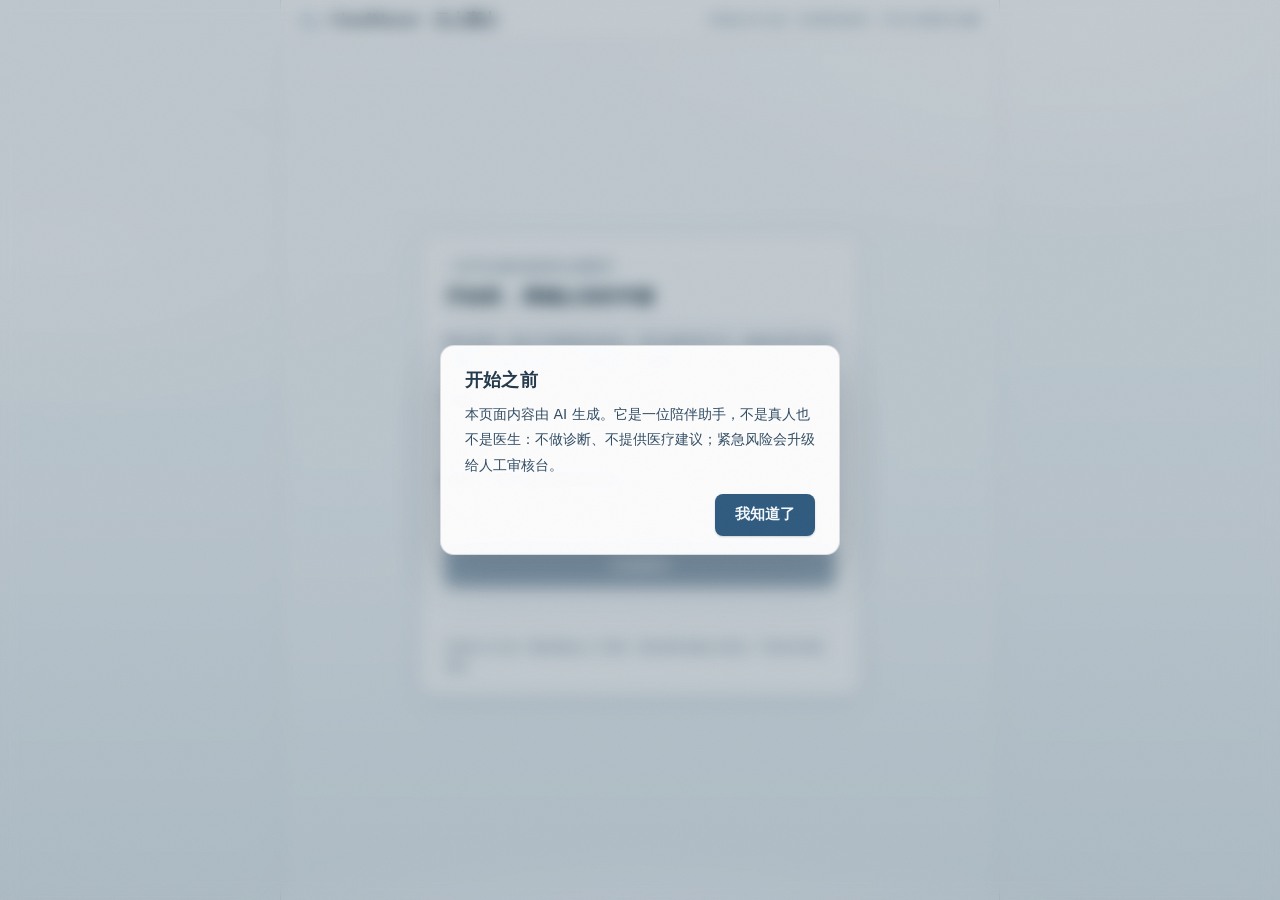
==== commit 74ae64e8: "feat(web): v1.2~v1.4 集成接线——路由/前端/配置收尾 - web_app.py：接入隐私/自评/报告 HITL/审核台/收件轮询/热线录入 24 路由；   挂起占位 REVIE" ====
--- a/frontend/cloud-glass/index.html
+++ b/frontend/cloud-glass/index.html
@@ -21,17 +21,21 @@
         <div class="sheet sheet-narrow">
           <p class="kicker">一处可以放松倾诉的云端陪伴</p>
           <h2>开始前，请确认你的年龄</h2>
-          <p class="privacy">匿名使用：我们不索要真实姓名、照片或联系方式。</p>
+          <p class="privacy">匿名使用：我们不索要真实姓名、照片或联系方式。邮箱仅用于按你的确认投递疏导报告，可随时退订或删除。</p>
           <label class="field">年龄
             <input id="age" type="number" min="0" max="100" placeholder="请输入年龄">
           </label>
           <p id="ageReject" class="reject hidden">未满 14 岁无法使用：本产品不处理 <14 岁数据。</p>
+          <label class="field">邮箱（用于接收疏导报告）
+            <input id="email" type="email" autocomplete="email" placeholder="name@example.com">
+          </label>
+          <p id="emailErr" class="reject hidden">邮箱格式不正确，请检查后再提交。</p>
           <div id="guardianRow" class="guardian-row hidden">
             <label><input id="guardianBox" type="checkbox"> 我确认使用期间有监护人/家长在场或在旁</label>
           </div>
           <button id="regBtn" class="primary">开始陪伴</button>
           <p id="chatError" class="error"></p>
-          <p class="smallprint">内容由 AI 生成 · 紧急风险走人工审核 · 提供来源虚构图谱，不提供未审核热线</p>
+          <p class="smallprint">内容由 AI 生成 · 紧急风险走人工审核 · 报告须经你确认后发送 · 不提供未审核热线</p>
         </div>
       </section>
 
@@ -83,8 +87,31 @@
           </div>
 
           <div class="block">
+            <h3>疏导报告（需你确认后发送）</h3>
+            <p class="privacy">报告只含会话聚合信息与建议，<strong>不含你的对话原文</strong>。生成后可先预览，确认才会发到你的注册邮箱；随时可退订。</p>
+            <button id="reportBtn" class="ghost compact">生成报告预览</button>
+            <p id="reportMsg" class="privacy micro"></p>
+            <pre id="reportPreview" class="report-preview hidden"></pre>
+            <button id="reportSendBtn" class="primary compact hidden">确认并发送到我的邮箱</button>
+          </div>
+
+          <div class="block">
+            <h3>情绪自评（非诊断）</h3>
+            <p class="privacy">四道日常感受题，只给出区间与建议动作，不做任何诊断，也不给出分数。</p>
+            <div id="assessmentForm" class="assessment-form"></div>
+            <p id="assessmentDisclaimer" class="privacy micro"></p>
+            <div id="assessmentResult" class="assessment-result hidden"></div>
+          </div>
+
+          <div class="block">
             <h3>隐私与退出</h3>
-            <p class="privacy">一键删除：清除你的匿名画像与本机会话数据（不可恢复）。</p>
+            <p class="privacy">会话保留期可自选；也可以随时导出自己的数据。一键删除会清除你的匿名画像与本机会话数据（不可恢复）。</p>
+            <label class="field small">会话保留期
+              <select id="retentionDays"></select>
+            </label>
+            <p id="retentionMsg" class="privacy micro"></p>
+            <button id="exportBtn" class="ghost compact">导出我的数据</button>
+            <p id="exportMsg" class="privacy micro"></p>
             <button id="deleteBtn" class="danger">删除我的数据并退出</button>
             <p id="deleteMsg" class="privacy micro"></p>
           </div>
--- a/frontend/cloud-glass/style.css
+++ b/frontend/cloud-glass/style.css
@@ -242,6 +242,44 @@
 .field select:focus,.field textarea:focus{outline:none; border-color:var(--accent); box-shadow:0 0 0 3px var(--ring)}
 #appealMsg,#deleteMsg{margin-top:8px}
 
+/* ---- 情绪自评：纸面条目 + 结果区间（不呈现分数） ---- */
+.assessment-form{margin-top:10px}
+.assessment-form .assess-item{margin-bottom:10px}
+.assessment-form .assess-q{display:block; font-size:12.5px; color:var(--muted); margin-bottom:5px}
+.assessment-form select{
+  width:100%; padding:9px 11px; border-radius:var(--r-md);
+  border:1px solid rgba(34,56,74,.22); background:rgba(255,255,255,.9); color:var(--ink);
+  font-size:13px; font-family:inherit;
+}
+.assessment-form select:focus{outline:none; border-color:var(--accent); box-shadow:0 0 0 3px var(--ring)}
+.assessment-result{
+  margin-top:10px; padding:12px 14px; border-radius:var(--r-md);
+  background:var(--paper); border:1px solid var(--hairline); border-left:2px solid var(--accent);
+  font-size:13px; line-height:1.7; color:var(--ink-2);
+}
+.assessment-result .band{display:block; font-family:var(--serif); font-size:14px; color:var(--ink); margin-bottom:4px}
+.assessment-result .disclaimer{margin:8px 0 0; font-size:12px; color:var(--faint)}
+.assessment-result.urgent{border-left-color:var(--warm-line); background:rgba(180,102,63,.06)}
+.assessment-result .urgent-note{margin:8px 0 0; color:var(--danger)}
+.assessment-result .entry-note{margin:8px 0 0; font-size:12.5px; color:var(--muted)}
+#retentionMsg,#exportMsg{margin-top:8px}
+#exportBtn{margin-top:4px}
+.hotline-tel{
+  display:inline-block; margin-left:.35em; padding:0 .4em; border-radius:var(--r-sm);
+  background:rgba(46,90,126,.08); color:var(--accent); font-variant-numeric:tabular-nums;
+}
+
+/* ---- 疏导报告预览：纸面窄栏，等宽正文便于核对 ---- */
+.report-preview{
+  margin:10px 0 0; padding:12px 14px; max-height:280px; overflow:auto;
+  border:1px solid var(--hairline); border-left:2px solid var(--accent); border-radius:var(--r-md);
+  background:var(--paper); color:var(--ink-2);
+  font-family:var(--sans); font-size:12.5px; line-height:1.75;
+  white-space:pre-wrap; word-break:break-word;
+}
+#reportMsg{margin-top:8px}
+#reportSendBtn{margin-top:8px}
+
 /* ---- AI 披露弹窗：白瓷对话卡 ---- */
 .disclosure{
   position:fixed; inset:0; z-index:60; display:flex; align-items:center; justify-content:center;
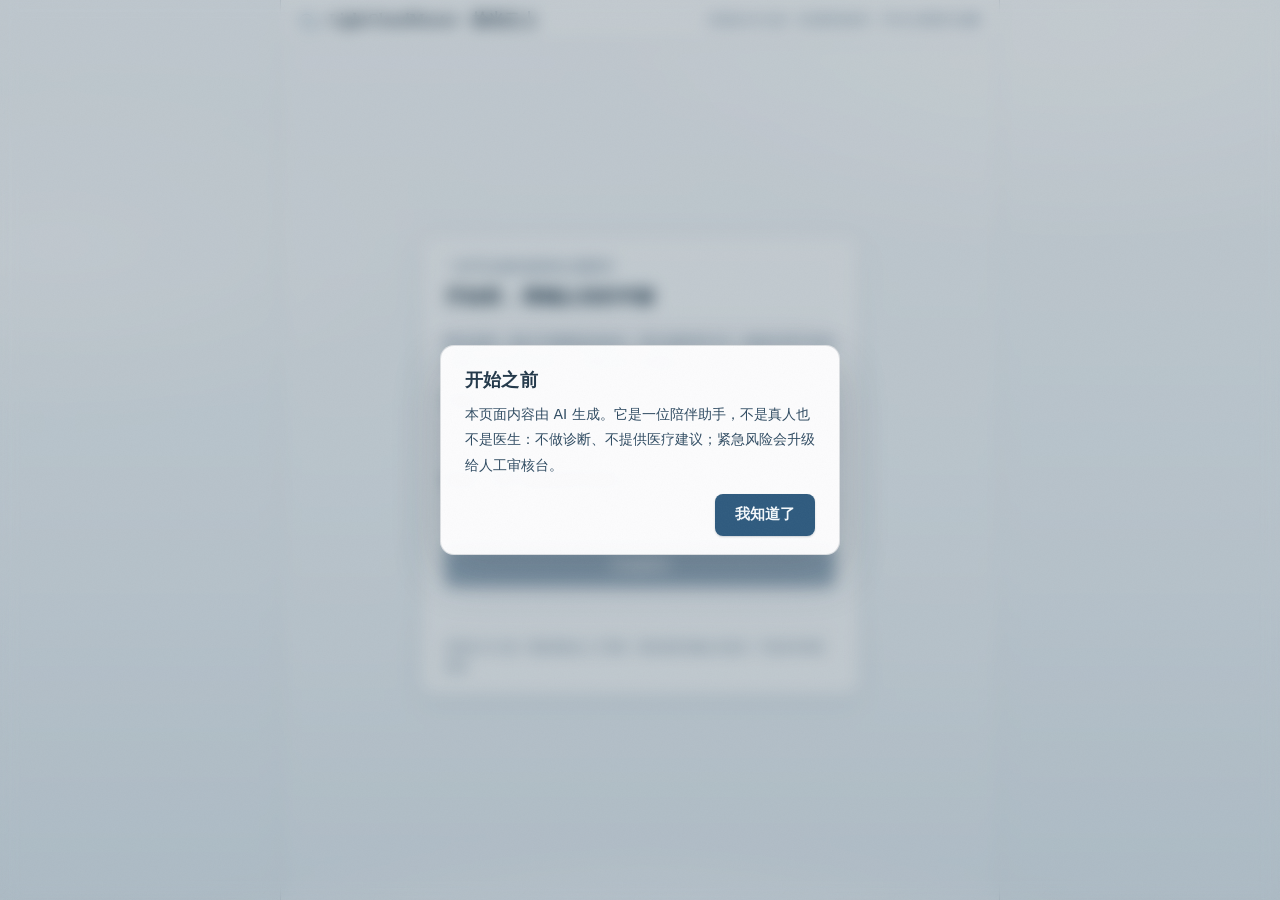
==== commit 5f4a32f0: "refactor(rebrand): 全库更名 LightCloudMaster 拾光云上——纯标识替换，功能零变化 四种写法逐一映射：cloudmaster→lightcloudmaster、Clo" ====
--- a/frontend/cloud-glass/index.html
+++ b/frontend/cloud-glass/index.html
@@ -5,14 +5,15 @@
 <meta name="viewport" content="width=device-width, initial-scale=1, viewport-fit=cover">
 <meta name="theme-color" content="#F6F9FB">
 <meta name="color-scheme" content="light">
-<title>CloudMaster · 云上高士</title>
+<title>LightCloudMaster · 拾光云上</title>
+<link rel="stylesheet" href="../common/tokens.css">
 <link rel="stylesheet" href="style.css">
 </head>
 <body>
   <div class="shell">
     <header class="appbar">
       <svg class="mark" viewBox="0 0 24 24" fill="none" stroke="currentColor" stroke-width="1.5" stroke-linecap="round" stroke-linejoin="round" aria-hidden="true"><path d="M18 10h-1.26A8 8 0 1 0 9 20h9a5 5 0 0 0 0-10z"/></svg>
-      <h1 class="brand">CloudMaster<span class="dot"> · </span>云上高士</h1>
+      <h1 class="brand">LightCloudMaster<span class="dot"> · </span>拾光云上</h1>
       <p class="ai-note">内容由 AI 生成 · 仅供陪伴参考，不作心理/医疗诊断</p>
     </header>
 
@@ -93,6 +94,8 @@
             <p id="reportMsg" class="privacy micro"></p>
             <pre id="reportPreview" class="report-preview hidden"></pre>
             <button id="reportSendBtn" class="primary compact hidden">确认并发送到我的邮箱</button>
+            <p><button id="reportOptBtn" class="ghost compact">退订报告</button></p>
+            <p id="reportOptMsg" class="privacy micro"></p>
           </div>
 
           <div class="block">
@@ -118,7 +121,7 @@
 
           <div class="block">
             <h3>产品边界说明</h3>
-            <p class="privacy">CloudMaster 是 AI 陪伴助手，不是真人也不是医生：不做诊断、不提供医疗或用药建议、不评判。识别到极端情绪或自伤风险时会中断自动回复并转人工审核。使用时长与未成年人模式按合规要求执行。</p>
+            <p class="privacy">LightCloudMaster 是 AI 陪伴助手，不是真人也不是医生：不做诊断、不提供医疗或用药建议、不评判。识别到极端情绪或自伤风险时会中断自动回复并转人工审核。使用时长与未成年人模式按合规要求执行。</p>
           </div>
 
           <p class="smallprint">内容由 AI 生成 · 紧急风险走人工审核 · 提供来源虚构图谱，不提供未审核热线</p>
--- a/frontend/common/tokens.css
+++ b/frontend/common/tokens.css
@@ -0,0 +1,58 @@
+/* ==========================================================================
+   LightCloudMaster 公共设计令牌（common/tokens.css）
+   --------------------------------------------------------------------------
+   它是什么：用户端（cloud-glass）与人工审核台（review）两套页面共享的设计变量
+   单一来源——底色 / 墨色 / 强调色 / 状态色 / 圆角 / 阴影 / 玻璃材质 / 字体栈。
+   为什么单独抽出（v2.0.0 P5 前端契约闭环，docs/delivery/功能对照表-v2.0.0.md
+   第 16 项）：两页此前各维护一份 :root，值班端是高饱和天蓝渐变、用户端是晨雾
+   墨蓝，同一产品两种气质。统一取值以 cloud-glass「晨雾应用壳」为基准（视觉基调
+   见 docs/design/visual-styles.md #4 云朵玻璃：低饱和、单一墨蓝强调、玻璃只作材质
+   而非造型）；值班端借此完成配色对齐，页面私有变量（间距/密度/等宽字体）仍留各页。
+   红线：只放「跨页共享」的值；墨色与强调色对纸底对比度须 ≥ AA；不引入第二强调色
+   与高饱和渐变；两页 style.css 一律引用令牌而不是复制取值（改色只改这一处）。
+   ========================================================================== */
+
+:root{
+  /* —— 底色：晨雾三段天空（页面背景渐变用）—— */
+  --cm-bg-hi:#F6F9FB;
+  --cm-bg-mid:#EDF3F7;
+  --cm-bg-low:#DEE8EF;
+
+  /* —— 玻璃与纸面：磨砂材质的底与线（功能性条/卡片，不作营销造型）—— */
+  --cm-glass:rgba(255,255,255,.6);         /* 顶栏/输入坞等功能性磨砂条 */
+  --cm-glass-strong:rgba(255,255,255,.78); /* 值班台高密度信息卡片的玻璃底 */
+  --cm-paper:rgba(255,255,255,.7);         /* 平贴表单纸面 */
+  --cm-edge-light:rgba(255,255,255,.85);   /* 玻璃上缘高光发丝线 */
+  --cm-hairline:rgba(34,56,74,.15);        /* 通用发丝分隔线 */
+
+  /* —— 墨色文字（对纸底均 ≥ AA）—— */
+  --cm-ink:#22384A;    /* 主墨 */
+  --cm-ink-2:#2F4B62;  /* 次级墨（小标题/正文强调） */
+  --cm-muted:#46617A;  /* 弱化说明 */
+  --cm-faint:#57718A;  /* 微文案/占位 */
+
+  /* —— 单一强调：墨蓝（用户气泡与焦点环同源，无第二强调色）—— */
+  --cm-primary:#2E5A7E;
+  --cm-primary-deep:#264D6D;      /* hover / 按下 */
+  --cm-bubble-user:#38678C;       /* 用户侧气泡（实色，非渐变） */
+  --cm-on-primary:#F5F9FC;        /* 实底主按钮上的浅字 */
+  --cm-ring:rgba(46,90,126,.18);  /* 输入焦点环 */
+
+  /* —— 状态色（去饱和：平稳 / 危机 / 暖警示）—— */
+  --cm-good:#3E7A5E;
+  --cm-danger:#8F442F;
+  --cm-warm:#B4663F;
+
+  /* —— 形状：圆角三档 —— */
+  --cm-radius-lg:14px;
+  --cm-radius-md:10px;
+  --cm-radius-sm:8px;
+
+  /* —— 阴影：卡片浮起 / 弹层两档（低透明度墨蓝，无光晕无彩色投影）—— */
+  --cm-shadow:0 8px 24px rgba(46,74,99,.07);
+  --cm-shadow-pop:0 20px 48px rgba(24,42,58,.24);
+
+  /* —— 字体栈：衬线仅用于品牌与标题，正文无衬线 —— */
+  --cm-serif:Georgia,"Times New Roman","Noto Serif SC","Source Han Serif SC","Songti SC","SimSun",serif;
+  --cm-sans:"PingFang SC","Hiragino Sans GB","Microsoft YaHei","Segoe UI",system-ui,sans-serif;
+}
--- a/frontend/cloud-glass/style.css
+++ b/frontend/cloud-glass/style.css
@@ -9,25 +9,26 @@
    3) 衬线仅用于品牌与标题（Georgia/宋体混排），正文克制、行高放松。
    ========================================================================== */
 
+/* 公共令牌见 common/tokens.css（v2.0.0 P5 统一配色）；本页 :root 只做别名映射，
+   让既有规则零改动地引用同一套取值——改色只改 tokens.css 一处。 */
 :root{
   /* 天空（低饱和晨雾） */
-  --sky-hi:#F6F9FB; --sky-mid:#EDF3F7; --sky-low:#DEE8EF;
+  --sky-hi:var(--cm-bg-hi); --sky-mid:var(--cm-bg-mid); --sky-low:var(--cm-bg-low);
   /* 玻璃与纸 */
-  --glass:rgba(255,255,255,.6);
-  --paper:rgba(255,255,255,.7);
-  --edge-light:rgba(255,255,255,.85);
-  --hairline:rgba(34,56,74,.15);
+  --glass:var(--cm-glass);
+  --paper:var(--cm-paper);
+  --edge-light:var(--cm-edge-light);
+  --hairline:var(--cm-hairline);
   /* 墨色文字（对纸底均 ≥ AA） */
-  --ink:#22384A; --ink-2:#2F4B62; --muted:#46617A; --faint:#57718A;
+  --ink:var(--cm-ink); --ink-2:var(--cm-ink-2); --muted:var(--cm-muted); --faint:var(--cm-faint);
   /* 单一强调：墨蓝 */
-  --accent:#2E5A7E; --accent-deep:#264D6D; --user-bubble:#38678C;
-  --ring:rgba(46,90,126,.18);
+  --accent:var(--cm-primary); --accent-deep:var(--cm-primary-deep); --user-bubble:var(--cm-bubble-user);
+  --ring:var(--cm-ring);
   /* 状态色（去饱和） */
-  --good:#3E7A5E; --danger:#8F442F; --warm-line:#B4663F;
-  /* 形状与间距 */
-  --r-lg:14px; --r-md:10px; --r-sm:8px;
-  --serif:Georgia,"Times New Roman","Noto Serif SC","Source Han Serif SC","Songti SC","SimSun",serif;
-  --sans:"PingFang SC","Hiragino Sans GB","Microsoft YaHei","Segoe UI",system-ui,sans-serif;
+  --good:var(--cm-good); --danger:var(--cm-danger); --warm-line:var(--cm-warm);
+  /* 形状与间距（三档圆角即公共三档；无页面私有间距体系） */
+  --r-lg:var(--cm-radius-lg); --r-md:var(--cm-radius-md); --r-sm:var(--cm-radius-sm);
+  --serif:var(--cm-serif); --sans:var(--cm-sans);
 }
 
 *{box-sizing:border-box}
@@ -127,7 +128,7 @@
 /* ---- 按钮：小而实色，无戏法 ---- */
 .primary{
   height:42px; width:100%; padding:0 20px; border:0; border-radius:var(--r-sm); cursor:pointer;
-  font-size:14.5px; font-weight:600; color:#F5F9FC; background:var(--accent);
+  font-size:14.5px; font-weight:600; color:var(--cm-on-primary); background:var(--accent);
   box-shadow:0 1px 2px rgba(34,56,74,.22);
   transition:background-color .2s;
 }
@@ -143,6 +144,18 @@
 }
 .linklike:hover{text-decoration:underline; text-underline-offset:3px}
 .linklike:focus-visible{outline:2px solid var(--accent-deep); outline-offset:2px; border-radius:2px}
+
+/* 幽灵钮（报告预览/退订开关等次级动作）：白瓷面 + 发丝描边，与 danger 同族但中性 */
+.ghost{
+  height:38px; padding:0 16px; border-radius:var(--r-sm); cursor:pointer;
+  font-size:13px; font-weight:600; color:var(--ink-2); font-family:inherit;
+  background:rgba(255,255,255,.55); border:1px solid rgba(34,56,74,.22);
+  transition:background-color .2s, border-color .2s;
+}
+.ghost:not(:disabled):hover{background:rgba(255,255,255,.85); border-color:rgba(34,56,74,.34)}
+.ghost:disabled{opacity:.45; cursor:not-allowed}
+.ghost:focus-visible{outline:2px solid var(--accent-deep); outline-offset:2px}
+.ghost.compact{width:auto}
 
 .danger{
   height:38px; padding:0 16px; border-radius:var(--r-sm); cursor:pointer;
@@ -167,12 +180,18 @@
   box-shadow:0 1px 2px rgba(34,56,74,.05);
 }
 .bubble.user{
-  align-self:flex-end; color:#F5F9FC; background:var(--user-bubble);
+  align-self:flex-end; color:var(--cm-on-primary); background:var(--user-bubble);
   border-bottom-right-radius:4px; margin-left:14%;
 }
 .bubble.ai{
   align-self:flex-start; color:var(--ink); background:rgba(255,255,255,.82);
   border:1px solid var(--hairline); border-bottom-left-radius:4px; margin-right:14%;
+}
+/* 系统通知气泡（v2.0.0 P5 终态 notices）：整条通栏的安静提示，弱于危机横幅 */
+.bubble.ai.notice{
+  align-self:stretch; max-width:none; margin-right:0;
+  background:rgba(46,90,126,.06); border:1px dashed rgba(46,90,126,.35);
+  color:var(--ink-2); font-size:13px; border-radius:var(--r-md);
 }
 .typing{
   flex:none; color:var(--muted); font-size:12px; min-height:20px; padding:2px 18px 4px;
@@ -200,7 +219,7 @@
 .input-row input:focus{outline:none; border-color:var(--accent); box-shadow:0 0 0 3px var(--ring)}
 .send{
   flex:none; width:42px; height:42px; border:0; border-radius:var(--r-md); cursor:pointer;
-  background:var(--accent); color:#F5F9FC;
+  background:var(--accent); color:var(--cm-on-primary);
   display:flex; align-items:center; justify-content:center;
   transition:background-color .2s;
 }
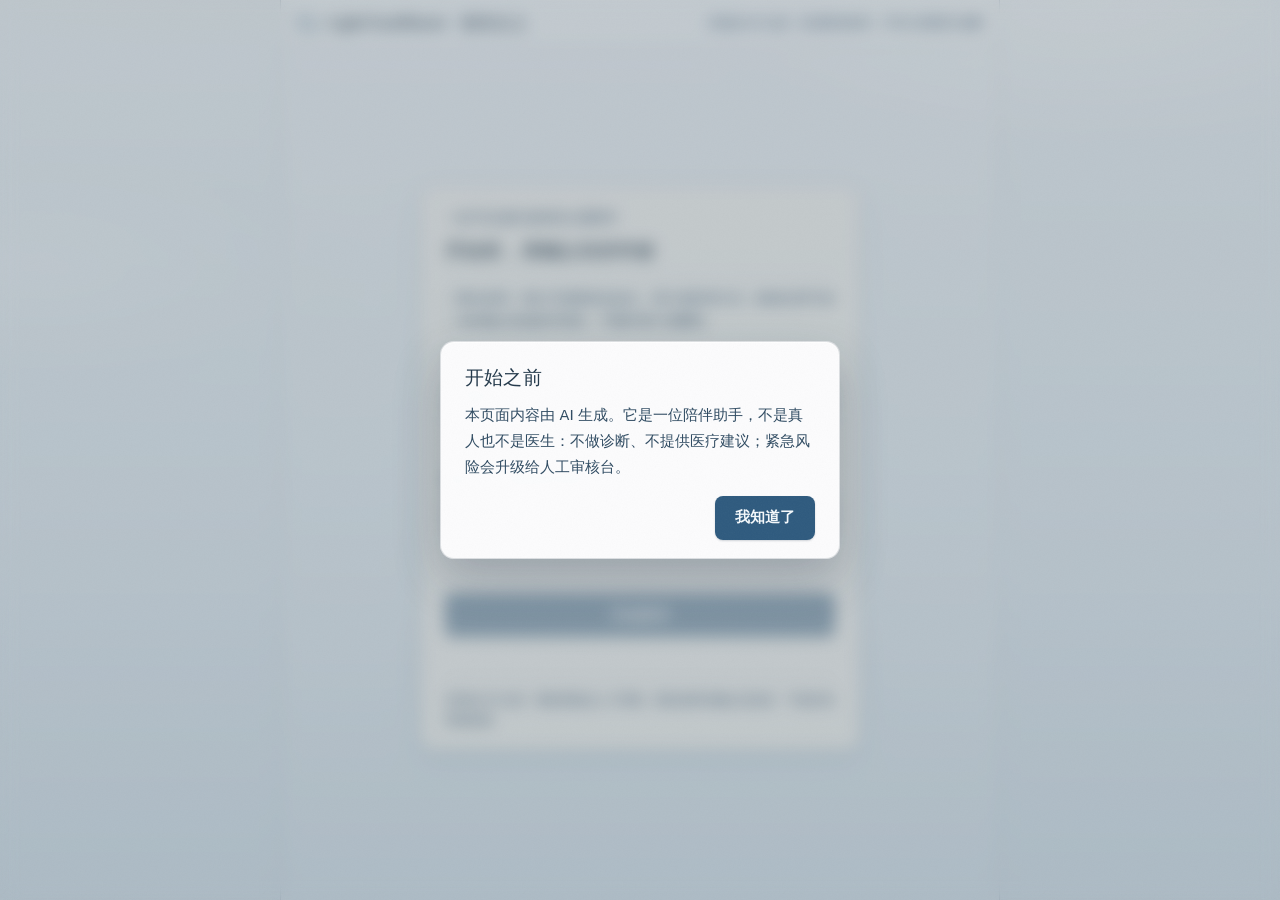
==== commit c0bc0e78: "feat(ui): cloud-glass 重设计 v4「拾光晨窗」——材质分级+排印系统+可达性收口 - style.css 全量重写：玻璃/暖纸/天空三种材质分级，光向统一左上晨光，   5 档整" ====
--- a/frontend/cloud-glass/index.html
+++ b/frontend/cloud-glass/index.html
@@ -2,10 +2,13 @@
 <html lang="zh-CN">
 <head>
 <meta charset="utf-8">
-<meta name="viewport" content="width=device-width, initial-scale=1, viewport-fit=cover">
-<meta name="theme-color" content="#F6F9FB">
+<meta name="viewport" content="width=device-width, initial-scale=1, viewport-fit=cover, interactive-widget=resizes-content">
+<meta name="theme-color" media="(prefers-color-scheme: light)" content="#F6F9FB">
+<meta name="theme-color" media="(prefers-color-scheme: dark)" content="#D9DEE2">
 <meta name="color-scheme" content="light">
+<meta name="description" content="LightCloudMaster 拾光云上——匿名 AI 陪伴对话：情绪自评、疏导报告（需你确认后发送）、隐私保留期与一键删除。内容由 AI 生成，仅供陪伴参考，不作心理/医疗诊断。">
 <title>LightCloudMaster · 拾光云上</title>
+<link rel="icon" href="data:image/svg+xml,%3Csvg xmlns='http://www.w3.org/2000/svg' viewBox='0 0 24 24' fill='none' stroke='%232E5A7E' stroke-width='1.5' stroke-linecap='round' stroke-linejoin='round'%3E%3Cpath d='M18 10h-1.26A8 8 0 1 0 9 20h9a5 5 0 0 0 0-10z'/%3E%3C/svg%3E">
 <link rel="stylesheet" href="../common/tokens.css">
 <link rel="stylesheet" href="style.css">
 </head>
@@ -24,29 +27,29 @@
           <h2>开始前，请确认你的年龄</h2>
           <p class="privacy">匿名使用：我们不索要真实姓名、照片或联系方式。邮箱仅用于按你的确认投递疏导报告，可随时退订或删除。</p>
           <label class="field">年龄
-            <input id="age" type="number" min="0" max="100" placeholder="请输入年龄">
+            <input id="age" type="number" min="0" max="100" placeholder="请输入年龄" required>
           </label>
-          <p id="ageReject" class="reject hidden">未满 14 岁无法使用：本产品不处理 <14 岁数据。</p>
+          <div class="slot"><p id="ageReject" class="reject hidden">未满 14 岁无法使用：本产品不处理 &lt;14 岁数据。</p></div>
           <label class="field">邮箱（用于接收疏导报告）
-            <input id="email" type="email" autocomplete="email" placeholder="name@example.com">
+            <input id="email" type="email" autocomplete="email" placeholder="name@example.com" required>
           </label>
-          <p id="emailErr" class="reject hidden">邮箱格式不正确，请检查后再提交。</p>
+          <div class="slot"><p id="emailErr" class="reject hidden">邮箱格式不正确，请检查后再提交。</p></div>
           <div id="guardianRow" class="guardian-row hidden">
             <label><input id="guardianBox" type="checkbox"> 我确认使用期间有监护人/家长在场或在旁</label>
           </div>
           <button id="regBtn" class="primary">开始陪伴</button>
-          <p id="chatError" class="error"></p>
+          <p id="chatError" class="error" role="alert"></p>
           <p class="smallprint">内容由 AI 生成 · 紧急风险走人工审核 · 报告须经你确认后发送 · 不提供未审核热线</p>
         </div>
       </section>
 
       <section id="chatPanel" class="screen hidden">
-        <div id="crisisBanner" class="crisis hidden">
-          <h3 id="crisisTitle"></h3>
+        <div class="crisis-slot"><div id="crisisBanner" class="crisis hidden" role="alert">
+          <h2 class="crisis-title"><svg class="crisis-ic" viewBox="0 0 24 24" fill="none" stroke="currentColor" stroke-width="1.5" stroke-linecap="round" stroke-linejoin="round" aria-hidden="true"><circle cx="12" cy="12" r="9"/><path d="M12 8v4"/><path d="M12 16h.01"/></svg><span id="crisisTitle"></span></h2>
           <p id="crisisText"></p>
-        </div>
+        </div></div>
         <div id="chatMessages" class="messages" aria-live="polite"></div>
-        <div id="typing" class="typing"><span class="td"></span><span class="td"></span><span class="td"></span>正在输入…</div>
+        <div id="typing" class="typing" role="status"><span class="td"></span><span class="td"></span><span class="td"></span>正在输入…</div>
         <div class="composer">
           <div class="input-row">
             <input id="input" type="text" placeholder="说说你现在的心情…" aria-label="输入你的话">
@@ -64,7 +67,7 @@
       <section id="settingsPanel" class="screen hidden">
         <div class="sheet">
           <div class="sheet-head">
-            <h2>设置与资源</h2>
+            <h2 tabindex="-1">设置与资源</h2>
             <button id="closeSettings" class="linklike">返回对话</button>
           </div>
 
@@ -74,37 +77,43 @@
             <ul id="resourceList" class="res-list"></ul>
           </div>
 
-          <div class="block">
-            <h3>申诉与投诉举报</h3>
-            <p class="privacy">未成年人模式误判、内容问题、隐私与数据使用问题均可提交；返回可追踪工单号。</p>
-            <label class="field small">类型
-              <select id="appealKind"></select>
-            </label>
-            <label class="field small">说明
-              <textarea id="appealText" rows="3" placeholder="请描述你遇到的问题（无需填写姓名或联系方式）"></textarea>
-            </label>
-            <button id="appealBtn" class="primary compact">提交申诉</button>
-            <p id="appealMsg" class="privacy micro"></p>
-          </div>
+          <details class="block" id="sec-appeal">
+            <summary><h3>申诉与投诉举报</h3></summary>
+            <div class="block-body">
+              <p class="privacy">未成年人模式误判、内容问题、隐私与数据使用问题均可提交；返回可追踪工单号。</p>
+              <label class="field small">类型
+                <select id="appealKind"></select>
+              </label>
+              <label class="field small">说明
+                <textarea id="appealText" rows="3" placeholder="请描述你遇到的问题（无需填写姓名或联系方式）"></textarea>
+              </label>
+              <button id="appealBtn" class="primary compact">提交申诉</button>
+              <p id="appealMsg" class="privacy micro" role="status"></p>
+            </div>
+          </details>
 
-          <div class="block">
-            <h3>疏导报告（需你确认后发送）</h3>
-            <p class="privacy">报告只含会话聚合信息与建议，<strong>不含你的对话原文</strong>。生成后可先预览，确认才会发到你的注册邮箱；随时可退订。</p>
-            <button id="reportBtn" class="ghost compact">生成报告预览</button>
-            <p id="reportMsg" class="privacy micro"></p>
-            <pre id="reportPreview" class="report-preview hidden"></pre>
-            <button id="reportSendBtn" class="primary compact hidden">确认并发送到我的邮箱</button>
-            <p><button id="reportOptBtn" class="ghost compact">退订报告</button></p>
-            <p id="reportOptMsg" class="privacy micro"></p>
-          </div>
+          <details class="block" id="sec-report">
+            <summary><h3>疏导报告（需你确认后发送）</h3></summary>
+            <div class="block-body">
+              <p class="privacy">报告只含会话聚合信息与建议，<strong>不含你的对话原文</strong>。生成后可先预览，确认才会发到你的注册邮箱；随时可退订。</p>
+              <button id="reportBtn" class="ghost compact">生成报告预览</button>
+              <p id="reportMsg" class="privacy micro" role="status"></p>
+              <pre id="reportPreview" class="report-preview hidden"></pre>
+              <button id="reportSendBtn" class="primary compact hidden">确认并发送到我的邮箱</button>
+              <button id="reportOptBtn" class="ghost compact">退订报告</button>
+              <p id="reportOptMsg" class="privacy micro" role="status"></p>
+            </div>
+          </details>
 
-          <div class="block">
-            <h3>情绪自评（非诊断）</h3>
-            <p class="privacy">四道日常感受题，只给出区间与建议动作，不做任何诊断，也不给出分数。</p>
-            <div id="assessmentForm" class="assessment-form"></div>
-            <p id="assessmentDisclaimer" class="privacy micro"></p>
-            <div id="assessmentResult" class="assessment-result hidden"></div>
-          </div>
+          <details class="block" id="sec-assessment">
+            <summary><h3>情绪自评（非诊断）</h3></summary>
+            <div class="block-body">
+              <p class="privacy">四道日常感受题，只给出区间与建议动作，不做任何诊断，也不给出分数。</p>
+              <div id="assessmentForm" class="assessment-form"></div>
+              <p id="assessmentDisclaimer" class="privacy micro"></p>
+              <div id="assessmentResult" class="assessment-result hidden"></div>
+            </div>
+          </details>
 
           <div class="block">
             <h3>隐私与退出</h3>
@@ -112,29 +121,31 @@
             <label class="field small">会话保留期
               <select id="retentionDays"></select>
             </label>
-            <p id="retentionMsg" class="privacy micro"></p>
+            <p id="retentionMsg" class="privacy micro" role="status"></p>
             <button id="exportBtn" class="ghost compact">导出我的数据</button>
-            <p id="exportMsg" class="privacy micro"></p>
+            <p id="exportMsg" class="privacy micro" role="status"></p>
             <button id="deleteBtn" class="danger">删除我的数据并退出</button>
-            <p id="deleteMsg" class="privacy micro"></p>
+            <p id="deleteMsg" class="privacy micro" role="status"></p>
           </div>
 
-          <div class="block">
-            <h3>产品边界说明</h3>
-            <p class="privacy">LightCloudMaster 是 AI 陪伴助手，不是真人也不是医生：不做诊断、不提供医疗或用药建议、不评判。识别到极端情绪或自伤风险时会中断自动回复并转人工审核。使用时长与未成年人模式按合规要求执行。</p>
-          </div>
+          <details class="block" id="sec-boundary">
+            <summary><h3>产品边界说明</h3></summary>
+            <div class="block-body">
+              <p class="privacy">LightCloudMaster 是 AI 陪伴助手，不是真人也不是医生：不做诊断、不提供医疗或用药建议、不评判。识别到极端情绪或自伤风险时会中断自动回复并转人工审核。使用时长与未成年人模式按合规要求执行。</p>
+            </div>
+          </details>
 
-          <p class="smallprint">内容由 AI 生成 · 紧急风险走人工审核 · 提供来源虚构图谱，不提供未审核热线</p>
+          <p class="smallprint">内容由 AI 生成 · 紧急风险走人工审核 · 回复来源为虚构标注 · 不提供未审核热线</p>
         </div>
       </section>
     </main>
   </div>
 
-  <div id="disclosure" class="disclosure hidden">
+  <div id="disclosure" class="disclosure hidden" role="dialog" aria-modal="true" aria-labelledby="disclosureTitle">
     <div class="dlg">
-      <h2>开始之前</h2>
+      <h2 id="disclosureTitle">开始之前</h2>
       <p>本页面内容由 AI 生成。它是一位陪伴助手，不是真人也不是医生：不做诊断、不提供医疗建议；紧急风险会升级给人工审核台。</p>
-      <button id="disclosureOk" class="primary compact">我知道了</button>
+      <button id="disclosureOk" class="primary compact" autofocus>我知道了</button>
     </div>
   </div>
 
--- a/frontend/common/tokens.css
+++ b/frontend/common/tokens.css
@@ -52,7 +52,10 @@
   --cm-shadow:0 8px 24px rgba(46,74,99,.07);
   --cm-shadow-pop:0 20px 48px rgba(24,42,58,.24);
 
-  /* —— 字体栈：衬线仅用于品牌与标题，正文无衬线 —— */
-  --cm-serif:Georgia,"Times New Roman","Noto Serif SC","Source Han Serif SC","Songti SC","SimSun",serif;
-  --cm-sans:"PingFang SC","Hiragino Sans GB","Microsoft YaHei","Segoe UI",system-ui,sans-serif;
+  /* —— 字体栈：衬线仅用于品牌与标题，正文无衬线 ——
+     衬线去掉 Times New Roman（Georgia 已覆盖拉丁，排在第二永远轮不到，纯死重）；
+     sans 在雅黑前插入 OEM 现代无衬线（华为/小米/OPPO 设备本机自带，圆融一档，
+     未安装则无损回退雅黑），正文气质更贴「温柔陪伴」，零下载零请求。 */
+  --cm-serif:Georgia,"Noto Serif SC","Source Han Serif SC","Songti SC","SimSun",serif;
+  --cm-sans:"PingFang SC","HarmonyOS Sans SC","MiSans","OPPO Sans","Hiragino Sans GB","Microsoft YaHei","Segoe UI",system-ui,sans-serif;
 }
--- a/frontend/cloud-glass/style.css
+++ b/frontend/cloud-glass/style.css
@@ -1,51 +1,79 @@
 /* ==========================================================================
-   Cloud Glass v3 · 云朵玻璃「晨雾应用壳」
+   Cloud Glass v4 · 云朵玻璃「拾光晨窗」
    --------------------------------------------------------------------------
-   设计立场：云朵玻璃是"材质"而不是"造型"——只用在顶栏、输入坞、AI 气泡
+   设计立场不变：云朵玻璃是"材质"而不是"造型"——只用在顶栏、输入坞、AI 气泡
    这类功能性磨砂条上；聊天直接铺在天空上，表单是平贴的窄栏纸面。
-   去 AI 感纪律：
-   1) 拒绝"居中悬浮玻璃大卡片"式营销页骨架，改为真实应用的信息架构；
-   2) 不用宽字距标语、渐变、光晕；按钮小而实色，发丝线承担全部结构；
-   3) 衬线仅用于品牌与标题（Georgia/宋体混排），正文克制、行高放松。
+   v4 在 v3 骨架上重做底层系统（75 项审计发现收敛而来）：
+   1) 排印：5 档整数阶 rem 化（12/13/14.5/16/19），微文案 12px 下限，
+      衬线一律 400 字重（SimSun 无 Bold，600 会伪粗发糊），数字 tabular-nums；
+   2) 光与材质：全页统一"光从左上来"——左上暖晨光（拾光之意）、云团 vw/vh
+      半径（移动端不再糊成一片）、底部只留薄霭不发光；玻璃面补上缘高光
+      （--edge-light），AI 气泡真磨砂（blur），纸面转暖纸与玻璃拉开色温差；
+   3) 对话生命感：气泡入场、同人 4px/换轮 14px 的轮次节奏、待响应槽有形、
+      指示器 ID 收窄（不再误伤流式占位气泡）、独白时一句安静陪伴的余白；
+   4) 安全分级：危机横幅 data-risk 分级（low=安抚绿线/high=警戒陶土），
+      软入场不惊吓，标题升 h2、工单号等宽数字；
+   5) 设置 IA：sheet-head 吸顶常驻"返回对话"，低频分节 details 原生折叠，
+      资源空态诚实告知，操作回执升格为可读消息槽；
+   6) 可达性：输入面边框 ≥3:1（按钮以文字标识自身，不依赖边界对比）、
+      焦点统一 2px outline 语言、键盘/读屏
+      （role=alert/status 见 index.html）、触控目标 ≥24px、dvh 视口修复；
+   7) 纪律：裸值全部收编为页面别名，reduce-motion 定向退化（色彩过渡保留）。
+   栏宽依据：720-32=688px 内容宽 × 78% 气泡 ≈ 537px ≈ 37 字/行（14.5px），
+   恰在中文舒适区上限——勿加宽。
    ========================================================================== */
 
-/* 公共令牌见 common/tokens.css（v2.0.0 P5 统一配色）；本页 :root 只做别名映射，
-   让既有规则零改动地引用同一套取值——改色只改 tokens.css 一处。 */
+/* 公共令牌见 common/tokens.css（v2.0.0 P5 统一配色）；本页 :root 做别名映射
+   + 页面私有系统（红线允许：间距/线条/暖纸/危机色只在本页消费）。 */
 :root{
   /* 天空（低饱和晨雾） */
   --sky-hi:var(--cm-bg-hi); --sky-mid:var(--cm-bg-mid); --sky-low:var(--cm-bg-low);
-  /* 玻璃与纸 */
+  /* 玻璃与纸：两种材质靠色温与表面处理区分，不再只差 10 个百分点透明度 */
   --glass:var(--cm-glass);
-  --paper:var(--cm-paper);
+  --paper-warm:rgba(255,253,248,.84);   /* 纸=更实、微暖、低 blur */
   --edge-light:var(--cm-edge-light);
   --hairline:var(--cm-hairline);
+  /* 线条阶梯：发丝线只作分隔；控件边界独立一档（对输入面 ≥3:1，WCAG 1.4.11） */
+  --line-strong:rgba(34,56,74,.6);
+  --line-strong-hover:rgba(34,56,74,.72);
+  --line-soft:rgba(34,56,74,.45);
   /* 墨色文字（对纸底均 ≥ AA） */
   --ink:var(--cm-ink); --ink-2:var(--cm-ink-2); --muted:var(--cm-muted); --faint:var(--cm-faint);
   /* 单一强调：墨蓝 */
   --accent:var(--cm-primary); --accent-deep:var(--cm-primary-deep); --user-bubble:var(--cm-bubble-user);
-  --ring:var(--cm-ring);
   /* 状态色（去饱和） */
   --good:var(--cm-good); --danger:var(--cm-danger); --warm-line:var(--cm-warm);
-  /* 形状与间距（三档圆角即公共三档；无页面私有间距体系） */
+  /* 危机横幅（收编原裸值；high=暖纸陶土 / low=安抚绿线） */
+  --crisis-bg:rgba(255,250,243,.92);
+  --crisis-ink:#6E3A24; --crisis-ink-2:#7A564A; --crisis-line:rgba(164,90,55,.3);
+  /* 阴影：引用令牌 + 接触阴影一档（同源墨蓝，无黑色通用款） */
+  --shadow:var(--cm-shadow); --shadow-pop:var(--cm-shadow-pop);
+  --shadow-contact:0 1px 2px rgba(34,56,74,.2);
+  /* 形状与间距（公共三档圆角；--inset 是"窗"内水平内距的统一网格） */
   --r-lg:var(--cm-radius-lg); --r-md:var(--cm-radius-md); --r-sm:var(--cm-radius-sm);
+  --inset:16px;
   --serif:var(--cm-serif); --sans:var(--cm-sans);
 }
 
 *{box-sizing:border-box}
+html{font-size:100%}
 html,body{height:100%}
 body{
   margin:0; overflow:hidden; color:var(--ink); font-family:var(--sans);
+  font-size:.8125rem; line-height:1.6;
   -webkit-font-smoothing:antialiased;
   background:linear-gradient(180deg,var(--sky-hi) 0%,var(--sky-mid) 55%,var(--sky-low) 100%);
 }
 
-/* 云层：两团极缓漂移的雾白 */
+/* 云层与晨光：光从左上来（暖），云最亮在右上，底部只留薄霭——明度逻辑
+   全页统一为"光从上来"，半径用视口单位，移动端不再糊成一块奶白。 */
 body::before{
   content:""; position:fixed; inset:-6% -4%; z-index:0; pointer-events:none;
   background:
-    radial-gradient(52rem 24rem at 82% 8%, rgba(255,255,255,.8), rgba(255,255,255,0) 62%),
-    radial-gradient(46rem 20rem at 8% 30%, rgba(255,255,255,.5), rgba(255,255,255,0) 58%),
-    radial-gradient(66rem 26rem at 50% 112%, rgba(255,255,255,.9), rgba(255,255,255,0) 60%);
+    radial-gradient(58vw 30vh at 18% -6%, rgba(255,214,170,.14), rgba(255,214,170,0) 60%),
+    radial-gradient(50vw 26vh at 82% 6%, rgba(255,255,255,.78), rgba(255,255,255,0) 62%),
+    radial-gradient(44vw 22vh at 6% 32%, rgba(248,251,253,.55), rgba(248,251,253,0) 58%),
+    radial-gradient(64vw 24vh at 50% 116%, rgba(240,246,250,.45), rgba(240,246,250,0) 60%);
   animation:cloud-drift 140s ease-in-out infinite alternate;
 }
 @keyframes cloud-drift{from{transform:translateX(-1.4%)}to{transform:translateX(1.4%)}}
@@ -59,278 +87,444 @@
 .hidden{display:none!important}
 ::selection{background:var(--accent); color:#fff}
 
-/* ---- 应用壳：像一栏真正的"窗"，而不是悬浮卡片 ---- */
+/* ---- 应用壳：像一栏真正的"窗"。dvh 修复移动端地址栏遮挡输入坞 ---- */
 .shell{
-  position:relative; z-index:1; height:100%; max-width:720px; margin:0 auto;
+  position:relative; z-index:1; height:100vh; max-width:720px; margin:0 auto;
   display:flex; flex-direction:column;
   border-left:1px solid var(--hairline); border-right:1px solid var(--hairline);
   background:linear-gradient(180deg, rgba(255,255,255,.24), rgba(255,255,255,.08));
 }
-
-/* ---- 顶栏：功能性磨砂条 ---- */
+@supports (height:100dvh){.shell{height:100dvh}}
+
+/* ---- 顶栏：功能性磨砂条，补上缘高光让"玻璃"成立 ---- */
 .appbar{
-  flex:none; display:flex; align-items:center; gap:10px; padding:10px 18px;
+  flex:none; display:flex; align-items:center; gap:10px; padding:10px var(--inset);
   background:var(--glass);
   -webkit-backdrop-filter:blur(14px) saturate(115%); backdrop-filter:blur(14px) saturate(115%);
   border-bottom:1px solid var(--hairline);
+  box-shadow:inset 0 1px 0 var(--edge-light);
 }
 .mark{width:20px; height:20px; color:var(--accent); flex:none}
-.brand{font-family:var(--serif); font-size:16px; font-weight:600; color:var(--ink); margin:0; white-space:nowrap; letter-spacing:.01em}
-.brand .dot{color:var(--accent); font-weight:400}
-.ai-note{margin:0 0 0 auto; font-size:11.5px; color:var(--faint); line-height:1.4; text-align:right}
-body[data-minor="true"] .ai-note::after{content:" · 未成年模式"; color:var(--good)}
+.brand{font-family:var(--serif); font-size:1rem; font-weight:400; color:var(--ink); margin:0; white-space:nowrap; letter-spacing:.01em}
+.brand .dot{color:var(--accent); margin:0 1px}
+.ai-note{margin:0 0 0 auto; font-size:.75rem; color:var(--muted); line-height:1.5; text-align:right}
+body[data-minor="true"] .ai-note::after{content:" · 未成年模式"; color:var(--good); display:inline-block; margin-left:6px}
 
 main{flex:1; min-height:0; display:flex; flex-direction:column}
 .screen{flex:1; min-height:0}
+/* 三屏切换的入场方向（display:none→可见时动画自然从头播）；退场交给浏览器即时移除 */
+.screen:not(.hidden){animation:screen-in .32s cubic-bezier(.22,.61,.36,1)}
+@keyframes screen-in{from{opacity:0; transform:translateY(10px)}to{opacity:1; transform:none}}
 #chatPanel{display:flex; flex-direction:column}
 #registerPanel,#settingsPanel{overflow-y:auto; padding:28px 18px 40px}
+#settingsPanel{padding:12px 18px 40px}
 #registerPanel{display:flex; flex-direction:column}
 #registerPanel::-webkit-scrollbar,#settingsPanel::-webkit-scrollbar{width:9px}
 #registerPanel::-webkit-scrollbar-thumb,#settingsPanel::-webkit-scrollbar-thumb{background:rgba(46,90,126,.24); border-radius:8px; border:2px solid transparent; background-clip:padding-box}
 
-/* ---- 纸面：平贴的表单窄栏，玻璃只作底衬 ---- */
+/* ---- 纸面：平贴的表单窄栏（暖纸：更实、微暖、低 blur，与玻璃拉开材质差） ---- */
 .sheet{
   max-width:560px; margin:0 auto; width:100%;
-  background:var(--paper);
-  -webkit-backdrop-filter:blur(14px) saturate(115%); backdrop-filter:blur(14px) saturate(115%);
+  background:var(--paper-warm);
+  -webkit-backdrop-filter:blur(10px); backdrop-filter:blur(10px);
   border:1px solid var(--hairline); border-radius:var(--r-lg);
-  box-shadow:inset 0 1px 0 var(--edge-light), 0 8px 24px rgba(46,74,99,.07);
+  box-shadow:inset 0 1px 0 var(--edge-light), var(--shadow);
   padding:22px 24px 18px;
 }
 .sheet-narrow{max-width:440px; margin:auto}
-
-.kicker{font-size:13px; color:var(--muted); margin:0 0 8px}
+/* 设置页：sheet-head 吸顶常驻"返回对话"，暖纸底+blur 盖住滚过的内容 */
+#settingsPanel .sheet{padding:0 24px 18px}
+.sheet-head{
+  position:sticky; top:0; z-index:2;
+  margin:0 -24px; padding:14px 24px 10px;
+  /* 出血背景须自带卡片顶角圆弧（.sheet 无 overflow:hidden，圆角不裁剪子元素） */
+  border-radius:calc(var(--r-lg) - 1px) calc(var(--r-lg) - 1px) 0 0;
+  background:rgba(255,253,248,.92);
+  -webkit-backdrop-filter:blur(10px); backdrop-filter:blur(10px);
+  border-bottom:1px solid var(--hairline);
+  display:flex; align-items:baseline; justify-content:space-between; gap:12px;
+}
+.sheet-head h2{border:0; padding:0; margin:0}
+
+.kicker{font-size:.8125rem; color:var(--muted); margin:0 0 8px; letter-spacing:.02em}
 h2{
-  font-family:var(--serif); font-size:18.5px; font-weight:600; color:var(--ink);
-  margin:0 0 12px; padding-bottom:10px; border-bottom:1px solid var(--hairline); letter-spacing:.01em;
-}
-.sheet-head{display:flex; align-items:baseline; justify-content:space-between; gap:12px; border-bottom:1px solid var(--hairline); margin-bottom:6px}
-.sheet-head h2{border:0; padding:0; margin:0}
-
-/* ---- 表单 ---- */
-.field{display:block; margin:16px 0 12px}
-.field span{display:block; font-size:12.5px; color:var(--muted); margin-bottom:6px}
+  font-family:var(--serif); font-size:1.1875rem; font-weight:400; color:var(--ink);
+  margin:0 0 12px; padding-bottom:10px; border-bottom:1px solid var(--hairline);
+  letter-spacing:.01em; line-height:1.45; text-wrap:balance;
+}
+/* 注册页的匿名说明是"上下文注"：左线标记与底部披露行拉开维度 */
+#registerPanel .privacy{border-left:2px solid var(--hairline); padding-left:10px}
+
+/* ---- 表单：标签样式上本体（label 内是裸文本节点，.field span 永不命中） ---- */
+.field{display:flex; flex-direction:column; gap:6px; margin:16px 0 12px; font-size:.8125rem; color:var(--muted); line-height:1.5}
+.field.small{margin:12px 0}
 .field input{
-  width:100%; height:42px; padding:0 13px; border-radius:var(--r-md);
-  border:1px solid rgba(34,56,74,.22); background:rgba(255,255,255,.9); color:var(--ink); font-size:15px;
-  transition:border-color .2s, box-shadow .2s;
+  width:100%; height:44px; padding:0 13px; border-radius:var(--r-md);
+  border:1px solid var(--line-strong); background:rgba(255,255,255,.9); color:var(--ink);
+  font-size:.90625rem; font-family:inherit;
+  transition:border-color .2s;
 }
 .field input::placeholder{color:var(--faint)}
-.field input:focus{outline:none; border-color:var(--accent); box-shadow:0 0 0 3px var(--ring)}
-.guardian-row{margin:8px 0 12px; font-size:13.5px; color:var(--ink-2); display:flex; align-items:flex-start; gap:8px; line-height:1.6}
+.field select,.field textarea{
+  width:100%; padding:10px 12px; border-radius:var(--r-md);
+  border:1px solid var(--line-strong); background:rgba(255,255,255,.9); color:var(--ink);
+  font-size:.8125rem; font-family:inherit; transition:border-color .2s;
+}
+.field textarea{resize:vertical; line-height:1.6; font-size:.90625rem}
+/* 焦点语言全页统一：边框转强调色 + 2px 实色 outline（旧 3px 淡环实测 1.31:1 不可见） */
+.field input:focus,.field select:focus,.field textarea:focus{
+  outline:2px solid var(--accent-deep); outline-offset:1px; border-color:var(--accent);
+}
+.guardian-row{margin:8px 0 12px; font-size:.8125rem; color:var(--ink-2); line-height:1.6}
+.guardian-row label{display:flex; align-items:flex-start; gap:8px; padding:5px 0; cursor:pointer}
 .guardian-row input{accent-color:var(--accent); margin-top:3px}
-.privacy{font-size:12.5px; color:var(--muted); line-height:1.7}
-.privacy.micro{font-size:11px; color:var(--faint); margin:0}
-.reject{color:var(--danger); font-size:13.5px; margin:8px 0; font-weight:500}
-.error{color:var(--danger); font-size:13px; min-height:1.2em; margin:10px 0 0}
-.smallprint{font-size:11px; color:var(--faint); line-height:1.7; margin:16px 0 0; padding-top:10px; border-top:1px solid var(--hairline)}
-
-/* ---- 按钮：小而实色，无戏法 ---- */
+.guardian-row input:focus-visible{outline:2px solid var(--accent-deep); outline-offset:2px}
+/* 校验文案的稳态槽：min-height 覆盖单行行盒（13px×1.6=20.8px）+ 2px 底边距，
+   显隐切换不再把下面的字段推得跳来跳去 */
+.slot{min-height:calc(1.6em + 2px)}
+.reject{color:var(--danger); font-size:.8125rem; margin:0 0 2px}
+.reject:not(.hidden){animation:rise-in .18s ease-out}
+.privacy{font-size:.8125rem; color:var(--muted); line-height:1.7; text-wrap:pretty; font-variant-numeric:tabular-nums}
+.privacy.micro{font-size:.75rem; color:var(--faint); margin:0}
+.privacy.micro:empty{display:none}
+.error{color:var(--danger); font-size:.8125rem; min-height:1.2em; margin:10px 0 0}
+.smallprint{font-size:.75rem; color:var(--muted); line-height:1.7; margin:16px 0 0; padding-top:10px; border-top:1px solid var(--hairline); text-wrap:pretty}
+
+/* ---- 按钮：小而实色，1px 按压下沉是全部的戏法 ---- */
 .primary{
-  height:42px; width:100%; padding:0 20px; border:0; border-radius:var(--r-sm); cursor:pointer;
-  font-size:14.5px; font-weight:600; color:var(--cm-on-primary); background:var(--accent);
-  box-shadow:0 1px 2px rgba(34,56,74,.22);
-  transition:background-color .2s;
+  height:44px; width:100%; padding:0 20px; border:0; border-radius:var(--r-sm); cursor:pointer;
+  font-size:.90625rem; font-weight:600; font-family:inherit; color:var(--cm-on-primary); background:var(--accent);
+  box-shadow:var(--shadow-contact);
+  transition:background-color .2s, transform .05s ease, opacity .2s;
 }
 .primary:not(:disabled):hover{background:var(--accent-deep)}
-.primary:not(:disabled):active{background:#204461}
+.primary:not(:disabled):active{background:var(--accent-deep); transform:translateY(1px)}
 .primary:disabled{opacity:.45; cursor:not-allowed}
 .primary:focus-visible{outline:2px solid var(--accent-deep); outline-offset:2px}
 .primary.compact{width:auto}
+.sheet-narrow .primary{margin-top:20px}
 
 .linklike{
-  background:none; border:0; padding:2px 0; cursor:pointer;
-  font-size:12.5px; color:var(--accent); font-family:inherit;
+  background:none; border:0; padding:6px 4px; margin:-6px -4px; border-radius:4px; cursor:pointer;
+  font-size:.8125rem; color:var(--accent); font-family:inherit;
 }
 .linklike:hover{text-decoration:underline; text-underline-offset:3px}
-.linklike:focus-visible{outline:2px solid var(--accent-deep); outline-offset:2px; border-radius:2px}
-
-/* 幽灵钮（报告预览/退订开关等次级动作）：白瓷面 + 发丝描边，与 danger 同族但中性 */
+.linklike:active{color:var(--accent-deep)}
+.linklike:focus-visible{outline:2px solid var(--accent-deep); outline-offset:2px}
+
+/* 幽灵钮（次级动作）：白瓷面 + 控件级描边 */
 .ghost{
   height:38px; padding:0 16px; border-radius:var(--r-sm); cursor:pointer;
-  font-size:13px; font-weight:600; color:var(--ink-2); font-family:inherit;
-  background:rgba(255,255,255,.55); border:1px solid rgba(34,56,74,.22);
-  transition:background-color .2s, border-color .2s;
-}
-.ghost:not(:disabled):hover{background:rgba(255,255,255,.85); border-color:rgba(34,56,74,.34)}
+  font-size:.8125rem; font-weight:600; color:var(--ink-2); font-family:inherit;
+  background:rgba(255,255,255,.55); border:1px solid var(--line-soft);
+  transition:background-color .2s, border-color .2s, transform .05s ease;
+}
+.ghost:not(:disabled):hover{background:rgba(255,255,255,.85); border-color:var(--line-strong-hover)}
+.ghost:not(:disabled):active{transform:translateY(1px)}
 .ghost:disabled{opacity:.45; cursor:not-allowed}
 .ghost:focus-visible{outline:2px solid var(--accent-deep); outline-offset:2px}
 .ghost.compact{width:auto}
 
+/* 不可逆动作：静息态即有警示底（不能把防线全交给原生 confirm），与导出拉开距离 */
 .danger{
-  height:38px; padding:0 16px; border-radius:var(--r-sm); cursor:pointer;
-  font-size:13.5px; font-weight:600; color:var(--danger);
-  background:rgba(255,255,255,.55); border:1px solid rgba(143,68,47,.4);
-  transition:background-color .2s;
-}
-.danger:hover{background:rgba(143,68,47,.08)}
+  height:38px; width:100%; padding:0 16px; border-radius:var(--r-sm); cursor:pointer;
+  font-size:.8125rem; font-weight:600; color:var(--danger); font-family:inherit;
+  background:rgba(143,68,47,.07); border:1px solid rgba(143,68,47,.5);
+  transition:background-color .2s, transform .05s ease;
+}
+.danger:hover{background:rgba(143,68,47,.12)}
+.danger:active{transform:translateY(1px)}
 .danger:focus-visible{outline:2px solid var(--danger); outline-offset:2px}
-
-/* ---- 对话：消息铺在天空上，玻璃只留给输入坞 ---- */
+#deleteBtn{margin-top:18px}
+
+/* ---- 对话：消息铺在天空上，玻璃只留给输入坞与 AI 气泡 ---- */
 .messages{
-  flex:1; min-height:0; overflow-y:auto; padding:18px 16px 4px;
-  display:flex; flex-direction:column; gap:8px; scroll-behavior:smooth;
+  flex:1; min-height:0; overflow-y:auto; padding:18px var(--inset) 10px;
+  display:flex; flex-direction:column;
 }
 .messages::-webkit-scrollbar{width:9px}
 .messages::-webkit-scrollbar-thumb{background:rgba(46,90,126,.24); border-radius:8px; border:2px solid transparent; background-clip:padding-box}
 .messages::-webkit-scrollbar-track{background:transparent}
+/* 轮次节奏：换轮 14px、同一说话人连续 4px、系统通栏通知永远整段分隔 */
+.bubble + .bubble{margin-top:14px}
+.bubble.user + .bubble.user,.bubble.ai + .bubble.ai{margin-top:4px}
+.bubble + .bubble.ai.notice{margin-top:14px}
+.bubble.ai.notice + .bubble{margin-top:14px}
 .bubble{
-  max-width:78%; padding:9px 13px; border-radius:12px; line-height:1.7;
-  white-space:pre-wrap; word-break:break-word; font-size:14.5px;
-  box-shadow:0 1px 2px rgba(34,56,74,.05);
-}
+  max-width:78%; padding:9px 13px; line-height:1.7;
+  white-space:pre-wrap; word-break:break-word; font-size:.90625rem;
+}
+/* 入场挂在 :not(.typing)：恰好在流式气泡 className 换回 'bubble ai' 的瞬间开始 */
+.bubble:not(.typing){animation:bubble-in .24s ease-out}
+@keyframes bubble-in{from{opacity:0; transform:translateY(6px)}to{opacity:1; transform:none}}
 .bubble.user{
   align-self:flex-end; color:var(--cm-on-primary); background:var(--user-bubble);
-  border-bottom-right-radius:4px; margin-left:14%;
+  border-radius:14px 14px 6px 14px; margin-left:14%;
+  box-shadow:var(--shadow-contact);
 }
 .bubble.ai{
-  align-self:flex-start; color:var(--ink); background:rgba(255,255,255,.82);
-  border:1px solid var(--hairline); border-bottom-left-radius:4px; margin-right:14%;
+  align-self:flex-start; color:var(--ink); background:rgba(255,255,255,.78);
+  /* 不挂 backdrop-filter：气泡浮在近均匀的天空上，blur 无可感知差异，
+     只为长会话的每个气泡白付一层采样合成；玻璃感由半透白+上缘高光成立 */
+  border:1px solid var(--hairline); border-radius:14px 14px 14px 6px; margin-right:14%;
+  box-shadow:var(--shadow-contact), inset 0 1px 0 rgba(255,255,255,.5);
 }
 /* 系统通知气泡（v2.0.0 P5 终态 notices）：整条通栏的安静提示，弱于危机横幅 */
 .bubble.ai.notice{
   align-self:stretch; max-width:none; margin-right:0;
-  background:rgba(46,90,126,.06); border:1px dashed rgba(46,90,126,.35);
-  color:var(--ink-2); font-size:13px; border-radius:var(--r-md);
-}
-.typing{
-  flex:none; color:var(--muted); font-size:12px; min-height:20px; padding:2px 18px 4px;
-  opacity:0; transition:opacity .25s; display:flex; align-items:center; gap:6px;
-}
-.typing.show{opacity:1}
-.typing .td{width:4px; height:4px; border-radius:50%; background:var(--muted); opacity:.4; animation:tdp 1.2s infinite}
-.typing .td:nth-child(2){animation-delay:.2s}
-.typing .td:nth-child(3){animation-delay:.4s}
+  background:rgba(46,90,126,.06); border:1px solid rgba(46,90,126,.25);
+  color:var(--ink-2); font-size:.8125rem; border-radius:var(--r-md);
+}
+/* 待响应槽：等待首个流式事件的占位是一枚带内嵌三点的浅底短签（呼吸）——
+   输入反馈收编进气泡本身，不再与圆点行双指示并存 */
+.bubble.ai.typing{
+  min-height:24px; min-width:76px;
+  background:rgba(255,255,255,.55); border-color:rgba(34,56,74,.12);
+  box-shadow:none; -webkit-backdrop-filter:none; backdrop-filter:none;
+  animation:hold-pulse 1.8s ease-in-out infinite;
+}
+.bubble.ai.typing::after{
+  content:"•••"; margin-left:2px;
+  font-size:.75rem; letter-spacing:3px; color:var(--muted);
+  animation:tdp 1.6s infinite;
+}
+@keyframes hold-pulse{0%,100%{opacity:.55}50%{opacity:.95}}
+/* 问候独处时的一句余白（:has 渐进增强，不支持则自然不显示）。
+   它是唯一不落在任何表面上、直接坐在天空上的文字——不能用 faint：
+   暗色压暗后对天空实测 <4:1，ink-2 在两种模式下均 ≥4.5:1。 */
+#chatMessages:has(> .bubble:only-child)::after{
+  content:"慢慢来，这里不赶时间";
+  margin-top:14px; align-self:flex-start;
+  font-size:.75rem; color:var(--ink-2); letter-spacing:.02em;
+}
+/* 圆点行永久退场：流式占位气泡已内嵌三点（见上）。api.js 对 #typing 的
+   .show 切换保留（契约元素必须留在 DOM），display:none 使其不可见。 */
+#typing{display:none}
 @keyframes tdp{0%,60%,100%{opacity:.25; transform:translateY(0)}30%{opacity:1; transform:translateY(-2px)}}
 
-/* ---- 输入坞：磨砂条 + 内嵌发送钮 ---- */
+/* ---- 输入坞：磨砂条 + 内嵌发送钮；聚焦时玻璃微亮一档 ---- */
 .composer{
-  flex:none; padding:10px 14px 8px; background:var(--glass);
+  flex:none; padding:10px var(--inset) 8px; background:var(--glass);
   -webkit-backdrop-filter:blur(14px) saturate(115%); backdrop-filter:blur(14px) saturate(115%);
   border-top:1px solid var(--hairline);
-}
+  box-shadow:inset 0 1px 0 var(--edge-light);
+  transition:background-color .3s;
+}
+.composer:focus-within{background:var(--cm-glass-strong)}
 .input-row{display:flex; gap:8px}
 .input-row input{
-  flex:1; height:42px; padding:0 13px; border-radius:var(--r-md);
-  border:1px solid rgba(34,56,74,.2); background:rgba(255,255,255,.92); color:var(--ink); font-size:14.5px;
-  transition:border-color .2s, box-shadow .2s;
+  flex:1; height:44px; padding:0 13px; border-radius:var(--r-md);
+  border:1px solid var(--line-strong); background:rgba(255,255,255,.92); color:var(--ink);
+  font-size:.90625rem; font-family:inherit; transition:border-color .2s;
 }
 .input-row input::placeholder{color:var(--faint)}
-.input-row input:focus{outline:none; border-color:var(--accent); box-shadow:0 0 0 3px var(--ring)}
+.input-row input:focus{outline:2px solid var(--accent-deep); outline-offset:1px; border-color:var(--accent)}
 .send{
-  flex:none; width:42px; height:42px; border:0; border-radius:var(--r-md); cursor:pointer;
-  background:var(--accent); color:var(--cm-on-primary);
+  flex:none; width:44px; height:44px; border:0; border-radius:var(--r-md); cursor:pointer;
+  background:var(--accent); color:var(--cm-on-primary); font-family:inherit;
   display:flex; align-items:center; justify-content:center;
-  transition:background-color .2s;
-}
-.send svg{width:16px; height:16px}
+  box-shadow:var(--shadow-contact);
+  transition:background-color .2s, transform .05s ease, opacity .2s;
+}
+.send svg{width:16px; height:16px; transition:transform .15s}
 .send:not(:disabled):hover{background:var(--accent-deep)}
+.send:not(:disabled):hover svg{transform:translate(1px,-1px)}
+.send:not(:disabled):active{transform:translateY(1px)}
 .send:disabled{opacity:.45; cursor:not-allowed}
 .send:focus-visible{outline:2px solid var(--accent-deep); outline-offset:2px}
-.composer-meta{display:flex; justify-content:space-between; align-items:center; gap:10px; margin-top:6px}
+.composer-meta{display:flex; flex-wrap:wrap; justify-content:space-between; align-items:center; gap:6px 12px; margin-top:8px}
 .composer-meta .privacy{min-width:0}
-
-/* ---- 危机通告：暖纸条 + 陶土左线 ---- */
+/* 唯一导航入口升为可见 chip（通往申诉/删除的路径不该是最弱的文字） */
+#openSettings{
+  flex:none; margin:0; padding:5px 10px; border:1px solid var(--line-soft); border-radius:var(--r-sm);
+  background:rgba(255,255,255,.55); font-size:.75rem; line-height:1.4;
+  transition:background-color .2s, border-color .2s;
+}
+#openSettings:hover{background:rgba(255,255,255,.85); border-color:var(--line-strong-hover); text-decoration:none}
+#openSettings:active{color:var(--accent-deep)}
+#openSettings:focus-visible{outline:2px solid var(--accent-deep); outline-offset:2px}
+
+/* ---- 危机通告：分级材质。high=暖纸+陶土（郑重不恐吓）；low=绿线安抚（不"亮牌"） ----
+   外槽 0fr→1fr 高度过渡：display:none 揭示的那一帧不再把用户正注视的消息区
+   一整块推下（reflow 跳变与"软入场"矛盾）；横幅随高度渐开。
+   无 :has 支持时瞬时展开——横幅可见性永远优先于动画（安全面不让位）。 */
+.crisis-slot{display:grid; grid-template-rows:1fr}
+.crisis-slot>.crisis{min-height:0; overflow:hidden}
+@supports selector(:has(*)){
+  .crisis-slot{grid-template-rows:0fr; transition:grid-template-rows .4s cubic-bezier(.22,.61,.36,1)}
+  .crisis-slot:has(> .crisis:not(.hidden)){grid-template-rows:1fr}
+}
 .crisis{
-  flex:none; margin:12px 16px 0; padding:10px 14px;
-  background:rgba(255,250,243,.92);
-  border:1px solid rgba(164,90,55,.3); border-left:3px solid var(--warm-line);
+  flex:none; margin:12px var(--inset) 0; padding:12px 16px;
+  background:var(--crisis-bg); border:1px solid var(--crisis-line); border-left:2px solid var(--warm-line);
   border-radius:var(--r-md);
-}
-.crisis h3{margin:0 0 3px; font-size:13.5px; color:#6E3A24; font-weight:600}
-.crisis p{margin:0; font-size:13px; color:#7A564A; line-height:1.6}
-
-/* ---- 设置分节：发丝线 + 小节标题 ---- */
+  -webkit-backdrop-filter:blur(8px); backdrop-filter:blur(8px);
+  animation:crisis-in .45s cubic-bezier(.22,.61,.36,1);
+}
+@keyframes crisis-in{from{opacity:0; transform:translateY(-6px)}to{opacity:1; transform:none}}
+.crisis h2{
+  display:flex; align-items:center; gap:6px;
+  font:600 .90625rem/1.4 var(--sans); letter-spacing:.01em;
+  color:var(--crisis-ink); margin:0 0 4px; padding:0; border:0;
+}
+.crisis-ic{width:15px; height:15px; color:var(--warm-line); flex:none}
+.crisis p{margin:0; font-size:.8125rem; color:var(--crisis-ink-2); line-height:1.7; font-variant-numeric:tabular-nums}
+.crisis[data-risk="low"]{background:rgba(244,249,246,.92); border-color:rgba(62,122,94,.28); border-left-color:var(--good)}
+.crisis[data-risk="low"] h2{color:var(--ink-2)}
+.crisis[data-risk="low"] p{color:var(--muted)}
+.crisis[data-risk="low"] .crisis-ic{display:none}
+
+/* ---- 设置分节：衬线节标题 + details 原生折叠（低频分节不再贡献 3 屏长滚） ---- */
 .block{padding:14px 0 16px; border-bottom:1px solid var(--hairline)}
-.sheet-head + .block{padding-top:10px}
-.block:last-of-type{border-bottom:0}
-.block h3{margin:0 0 6px; font-size:12.5px; color:var(--ink-2); font-weight:600; letter-spacing:.06em}
+.sheet-head + .block{padding-top:12px}
+/* 只给真正的末节去线（:last-of-type 按标签各取其一，会让「隐私与退出」
+   与「产品边界说明」之间的分隔线意外消失） */
+#sec-boundary{border-bottom:0}
+/* 节标题排印同时覆盖两种结构：div 直接子 h3 / details 里 summary 包裹的 h3 */
+.block>h3,details.block>summary h3{
+  font-family:var(--serif); font-size:1rem; font-weight:400;
+  color:var(--ink); letter-spacing:.01em; line-height:1.5;
+}
+.block>h3{margin:0 0 6px}
 .block .privacy{margin:0 0 8px}
-.res-list{margin:0; padding:0; list-style:none; font-size:13px; color:var(--muted); line-height:1.7}
+summary{list-style:none; cursor:pointer}
+summary::-webkit-details-marker{display:none}
+details.block>summary{display:flex; align-items:center; justify-content:space-between; gap:8px; padding:14px 0 12px}
+details.block>summary:hover h3{color:var(--ink-2)}
+details.block>summary:focus-visible{outline:2px solid var(--accent-deep); outline-offset:2px; border-radius:4px}
+details.block>summary h3{margin:0; flex:1}
+details.block>summary::after{
+  content:""; flex:none; width:8px; height:8px; margin-right:3px;
+  border-right:1.5px solid var(--muted); border-bottom:1.5px solid var(--muted);
+  transform:rotate(45deg); transition:transform .2s;
+}
+details.block[open]>summary::after{transform:rotate(225deg)}
+details.block .block-body{padding:2px 0 4px}
+/* 资源空态：最承接求助意图的分节不能塌成"标题+免责"的空洞 */
+.res-list{margin:0; padding:0; list-style:none; font-size:.8125rem; color:var(--muted); line-height:1.7}
 .res-list li{position:relative; padding-left:1em; margin-bottom:5px}
 .res-list li::before{content:"·"; position:absolute; left:.1em; color:var(--accent); font-weight:700}
 .res-list strong{color:var(--ink-2); font-weight:600}
-.field.small{margin:10px 0}
-.field.small>span,.field.small{font-size:12.5px}
-.field select,.field textarea{
-  width:100%; padding:10px 12px; border-radius:var(--r-md);
-  border:1px solid rgba(34,56,74,.22); background:rgba(255,255,255,.9); color:var(--ink);
-  font-size:13.5px; font-family:inherit;
-}
-.field textarea{resize:vertical; line-height:1.6}
-.field select:focus,.field textarea:focus{outline:none; border-color:var(--accent); box-shadow:0 0 0 3px var(--ring)}
-#appealMsg,#deleteMsg{margin-top:8px}
-
-/* ---- 情绪自评：纸面条目 + 结果区间（不呈现分数） ---- */
-.assessment-form{margin-top:10px}
-.assessment-form .assess-item{margin-bottom:10px}
-.assessment-form .assess-q{display:block; font-size:12.5px; color:var(--muted); margin-bottom:5px}
-.assessment-form select{
-  width:100%; padding:9px 11px; border-radius:var(--r-md);
-  border:1px solid rgba(34,56,74,.22); background:rgba(255,255,255,.9); color:var(--ink);
-  font-size:13px; font-family:inherit;
-}
-.assessment-form select:focus{outline:none; border-color:var(--accent); box-shadow:0 0 0 3px var(--ring)}
-.assessment-result{
-  margin-top:10px; padding:12px 14px; border-radius:var(--r-md);
-  background:var(--paper); border:1px solid var(--hairline); border-left:2px solid var(--accent);
-  font-size:13px; line-height:1.7; color:var(--ink-2);
-}
-.assessment-result .band{display:block; font-family:var(--serif); font-size:14px; color:var(--ink); margin-bottom:4px}
-.assessment-result .disclaimer{margin:8px 0 0; font-size:12px; color:var(--faint)}
-.assessment-result.urgent{border-left-color:var(--warm-line); background:rgba(180,102,63,.06)}
-.assessment-result .urgent-note{margin:8px 0 0; color:var(--danger)}
-.assessment-result .entry-note{margin:8px 0 0; font-size:12.5px; color:var(--muted)}
-#retentionMsg,#exportMsg{margin-top:8px}
-#exportBtn{margin-top:4px}
+#resourceList:empty{min-height:1em}
+#resourceList:empty::before{
+  content:"暂无可展示的转介条目：所有条目须经人工审核后才会在此出现";
+  display:block; font-size:.75rem; color:var(--faint); line-height:1.7;
+}
+/* 操作回执消息槽：工单号/回执是用户要核对的内容——13px + 次级墨，
+   与常驻合规微文案（12px faint）拉开字号、颜色两档 */
+#appealMsg,#reportMsg,#reportOptMsg,#retentionMsg,#exportMsg,#deleteMsg{
+  font-size:.8125rem; color:var(--ink-2); line-height:1.6; margin:8px 0 0; font-variant-numeric:tabular-nums;
+}
+#appealMsg:empty,#reportMsg:empty,#reportOptMsg:empty,#retentionMsg:empty,#exportMsg:empty,#deleteMsg:empty{display:none}
 .hotline-tel{
   display:inline-block; margin-left:.35em; padding:0 .4em; border-radius:var(--r-sm);
   background:rgba(46,90,126,.08); color:var(--accent); font-variant-numeric:tabular-nums;
 }
 
-/* ---- 疏导报告预览：纸面窄栏，等宽正文便于核对 ---- */
+/* ---- 情绪自评：纸面条目 + 结果区间（不呈现分数） ---- */
+.assessment-form{margin-top:10px}
+.assessment-form select{
+  width:100%; padding:9px 11px; border-radius:var(--r-md);
+  border:1px solid var(--line-strong); background:rgba(255,255,255,.9); color:var(--ink);
+  font-size:.8125rem; font-family:inherit; transition:border-color .2s;
+}
+.assessment-form select:focus{outline:2px solid var(--accent-deep); outline-offset:1px; border-color:var(--accent)}
+.assessment-result{
+  margin-top:10px; padding:12px 14px; border-radius:var(--r-md);
+  background:var(--paper-warm); border:1px solid var(--hairline); border-left:2px solid var(--accent);
+  font-size:.8125rem; line-height:1.7; color:var(--ink-2); font-variant-numeric:tabular-nums;
+}
+.assessment-result:not(.hidden){animation:rise-in .3s ease-out}
+.assessment-result .band{display:block; font-family:var(--sans); font-size:.90625rem; font-weight:600; color:var(--ink); margin-bottom:4px}
+.assessment-result .disclaimer{margin:8px 0 0; font-size:.75rem; color:var(--faint)}
+.assessment-result.urgent{border-left-color:var(--warm-line); background:rgba(180,102,63,.06)}
+.assessment-result .urgent-note{margin:8px 0 0; color:var(--danger)}
+.assessment-result .entry-note{margin:8px 0 0; font-size:.8125rem; color:var(--muted)}
+
+/* ---- 疏导报告预览：纸面窄栏，数字等宽便于核对 ---- */
 .report-preview{
   margin:10px 0 0; padding:12px 14px; max-height:280px; overflow:auto;
   border:1px solid var(--hairline); border-left:2px solid var(--accent); border-radius:var(--r-md);
-  background:var(--paper); color:var(--ink-2);
-  font-family:var(--sans); font-size:12.5px; line-height:1.75;
-  white-space:pre-wrap; word-break:break-word;
-}
-#reportMsg{margin-top:8px}
-#reportSendBtn{margin-top:8px}
-
-/* ---- AI 披露弹窗：白瓷对话卡 ---- */
+  background:var(--paper-warm); color:var(--ink-2);
+  font-family:var(--sans); font-size:.8125rem; line-height:1.75;
+  white-space:pre-wrap; word-break:break-word; font-variant-numeric:tabular-nums;
+}
+#reportPreview:not(.hidden){animation:rise-in .3s ease-out}
+#reportSendBtn:not(.hidden){animation:rise-in .3s ease-out}
+#reportSendBtn{margin-top:8px; width:auto}
+#reportOptBtn{margin-top:8px}
+@keyframes rise-in{from{opacity:0; transform:translateY(6px)}to{opacity:1; transform:none}}
+
+/* ---- AI 披露弹窗：白瓷对话卡（遮罩先落、卡片后起） ---- */
 .disclosure{
   position:fixed; inset:0; z-index:60; display:flex; align-items:center; justify-content:center;
   padding:20px; background:rgba(44,68,87,.28);
   -webkit-backdrop-filter:blur(8px); backdrop-filter:blur(8px);
 }
+.disclosure:not(.hidden){animation:veil-in .25s ease-out}
+@keyframes veil-in{from{opacity:0}to{opacity:1}}
 .disclosure .dlg{
   max-width:400px; width:100%; border-radius:var(--r-lg); padding:22px 24px 18px;
   background:rgba(255,255,255,.96);
   border:1px solid var(--hairline);
-  box-shadow:0 20px 48px rgba(24,42,58,.24);
-}
-.disclosure h2{border:0; padding:0; margin:0 0 10px; font-size:18px}
-.disclosure p{line-height:1.8; font-size:14px; color:var(--ink-2); margin:0 0 16px}
+  box-shadow:inset 0 1px 0 var(--edge-light), var(--shadow-pop);
+}
+.disclosure:not(.hidden) .dlg{animation:dlg-in .32s cubic-bezier(.22,.61,.36,1)}
+@keyframes dlg-in{from{opacity:0; transform:translateY(12px) scale(.98)}to{opacity:1; transform:none}}
+.disclosure h2{border:0; padding:0; margin:0 0 10px}
+.disclosure p{line-height:1.8; font-size:.90625rem; color:var(--ink-2); margin:0 0 16px; text-wrap:pretty}
 .disclosure .primary{display:block; margin-left:auto}
 
 /* ---- 响应式 ---- */
 @media (max-width:640px){
-  .appbar{flex-wrap:wrap; row-gap:1px; padding:8px 14px}
-  .brand{font-size:14.5px}
-  .ai-note{flex-basis:100%; text-align:left; font-size:11px}
+  :root{--inset:12px}
+  .appbar{flex-wrap:wrap; row-gap:4px; padding:8px var(--inset)}
+  .brand{font-size:.90625rem}
+  .ai-note{font-size:.75rem}
   #registerPanel,#settingsPanel{padding:18px 12px 32px}
   .sheet{padding:18px 16px 14px}
-  .messages{padding:14px 12px 4px}
+  #settingsPanel .sheet{padding:0 16px 14px}
+  .sheet-head{margin:0 -16px; padding:12px 16px 8px}
+  .messages{padding:14px 12px 8px}
   .bubble{max-width:86%}
   .bubble.user{margin-left:10%}
   .bubble.ai{margin-right:10%}
-  .crisis{margin:10px 12px 0}
-  .composer{padding:8px 10px 8px}
-  .composer-meta{flex-wrap:wrap; row-gap:2px}
-}
+  .composer{padding:8px var(--inset)}
+  /* 移动端把天顶云压暗一档：保住晨雾三段渐变的可读性 */
+  body::before{background:
+    radial-gradient(58vw 30vh at 18% -6%, rgba(255,214,170,.12), rgba(255,214,170,0) 60%),
+    radial-gradient(50vw 26vh at 82% 6%, rgba(255,255,255,.55), rgba(255,255,255,0) 62%),
+    radial-gradient(44vw 22vh at 6% 32%, rgba(248,251,253,.42), rgba(248,251,253,0) 58%),
+    radial-gradient(64vw 24vh at 50% 116%, rgba(240,246,250,.35), rgba(240,246,250,0) 60%)}
+}
+/* 深夜减光（非完整深色模式）：产品定位含深夜情绪场景，纯晨雾在暗室是一整块
+   发光体——云雾降透明度、墨纱压天空、噪点减半，白天完全不变。 */
+@media (prefers-color-scheme: dark){
+  body{background:
+    linear-gradient(180deg, rgba(40,58,76,.14), rgba(40,58,76,.20)),
+    linear-gradient(180deg, var(--sky-hi) 0%, var(--sky-mid) 55%, var(--sky-low) 100%)}
+  body::before{background:
+    radial-gradient(58vw 30vh at 18% -6%, rgba(255,206,158,.10), rgba(255,206,158,0) 60%),
+    radial-gradient(50vw 26vh at 82% 6%, rgba(255,255,255,.28), rgba(255,255,255,0) 62%),
+    radial-gradient(44vw 22vh at 6% 32%, rgba(233,240,246,.16), rgba(233,240,246,0) 58%),
+    radial-gradient(64vw 24vh at 50% 116%, rgba(224,234,242,.16), rgba(224,234,242,0) 60%)}
+  body::after{opacity:.55}
+  .shell{background:linear-gradient(180deg, rgba(255,255,255,.12), rgba(255,255,255,.04))}
+}
+/* reduce-motion 定向退化：只关位移/滚动/循环动画，色彩与透明度过渡保留——
+   减动效用户不该得到一块"死"的界面。 */
 @media (prefers-reduced-motion: reduce){
-  *,*::before,*::after{animation:none!important; transition:none!important; scroll-behavior:auto!important}
-  .typing .td{animation:none}
-}
+  body::before{animation:none}
+  .crisis-slot{transition:none}
+  .screen:not(.hidden),
+  .bubble:not(.typing),
+  .bubble.ai.typing,
+  .bubble.ai.typing::after,
+  .crisis,
+  .disclosure:not(.hidden),
+  .disclosure:not(.hidden) .dlg,
+  #reportPreview:not(.hidden),
+  #reportSendBtn:not(.hidden),
+  .assessment-result:not(.hidden),
+  .reject:not(.hidden){animation:none}
+}
